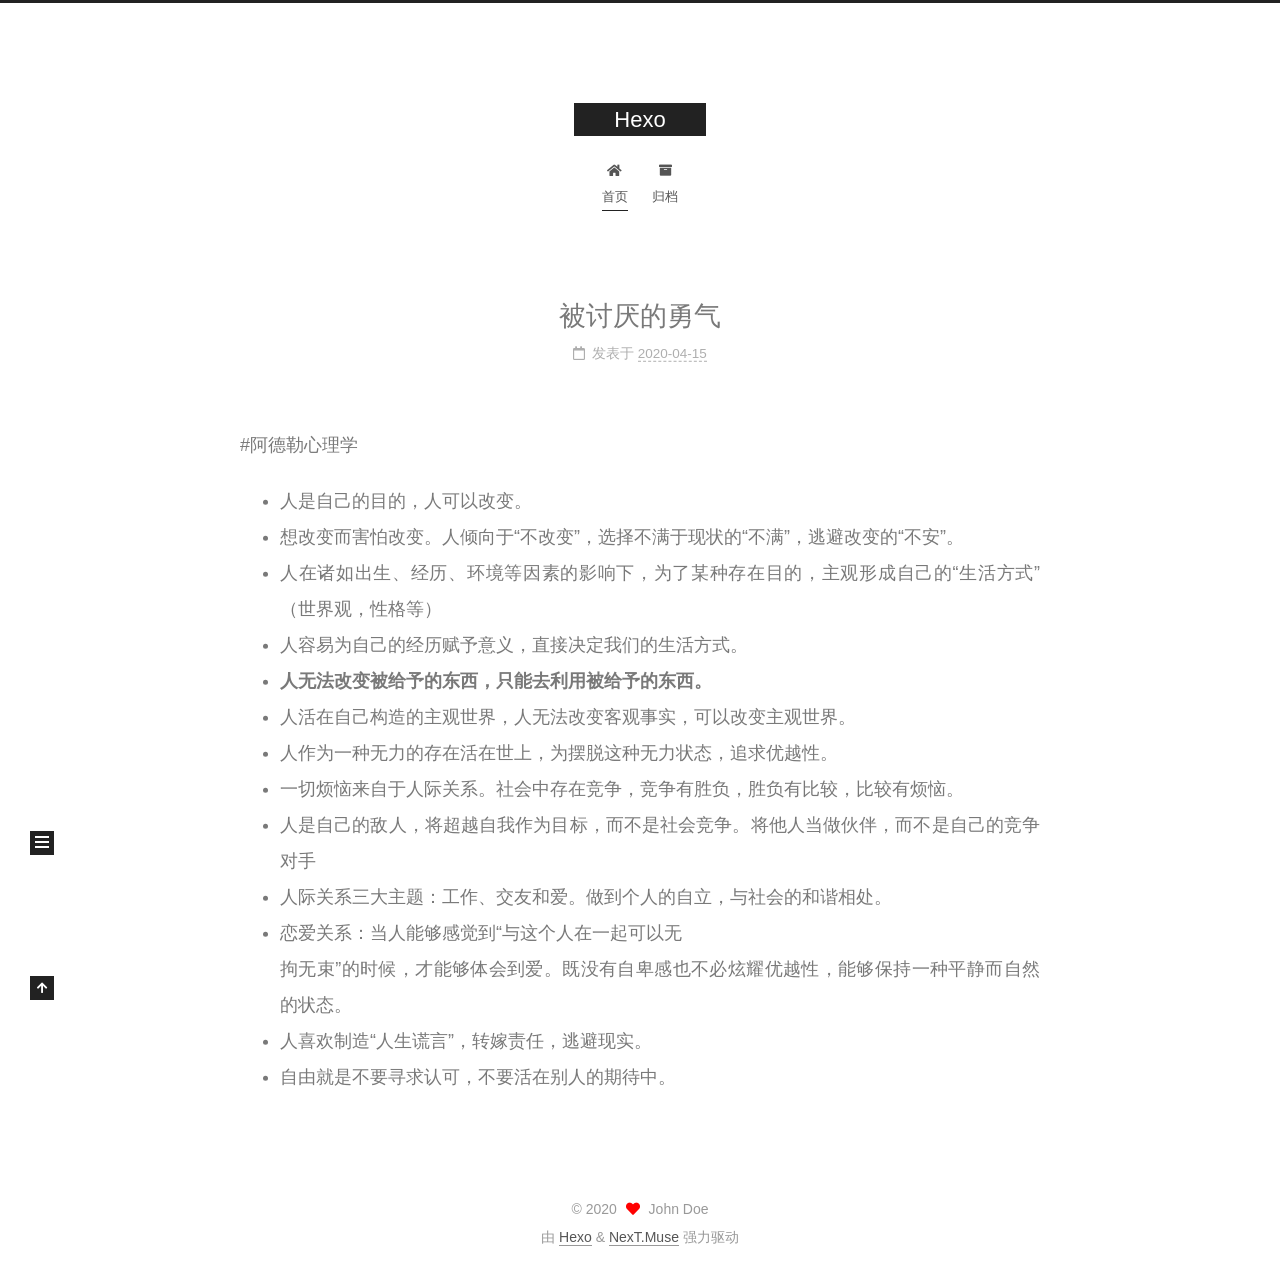
==== index.html @ 451f2199 "Site updated: 2020-04-15 17:42:26" ====
<!DOCTYPE html>
<html lang="zh-CN">
<head>
  <meta charset="UTF-8">
<meta name="viewport" content="width=device-width, initial-scale=1, maximum-scale=2">
<meta name="theme-color" content="#222">
<meta name="generator" content="Hexo 4.2.0">
  <link rel="apple-touch-icon" sizes="180x180" href="/images/apple-touch-icon-next.png">
  <link rel="icon" type="image/png" sizes="32x32" href="/images/favicon-32x32-next.png">
  <link rel="icon" type="image/png" sizes="16x16" href="/images/favicon-16x16-next.png">
  <link rel="mask-icon" href="/images/logo.svg" color="#222">

<link rel="stylesheet" href="/css/main.css">


<link rel="stylesheet" href="/lib/font-awesome/css/all.min.css">

<script id="hexo-configurations">
    var NexT = window.NexT || {};
    var CONFIG = {"hostname":"yoursite.com","root":"/","scheme":"Muse","version":"7.8.0","exturl":false,"sidebar":{"position":"left","display":"post","padding":18,"offset":12,"onmobile":false},"copycode":{"enable":false,"show_result":false,"style":null},"back2top":{"enable":true,"sidebar":false,"scrollpercent":false},"bookmark":{"enable":false,"color":"#222","save":"auto"},"fancybox":false,"mediumzoom":false,"lazyload":false,"pangu":false,"comments":{"style":"tabs","active":null,"storage":true,"lazyload":false,"nav":null},"algolia":{"hits":{"per_page":10},"labels":{"input_placeholder":"Search for Posts","hits_empty":"We didn't find any results for the search: ${query}","hits_stats":"${hits} results found in ${time} ms"}},"localsearch":{"enable":false,"trigger":"auto","top_n_per_article":1,"unescape":false,"preload":false},"motion":{"enable":true,"async":false,"transition":{"post_block":"fadeIn","post_header":"slideDownIn","post_body":"slideDownIn","coll_header":"slideLeftIn","sidebar":"slideUpIn"}}};
  </script>

  <meta property="og:type" content="website">
<meta property="og:title" content="Hexo">
<meta property="og:url" content="http://yoursite.com/index.html">
<meta property="og:site_name" content="Hexo">
<meta property="og:locale" content="zh_CN">
<meta property="article:author" content="John Doe">
<meta name="twitter:card" content="summary">

<link rel="canonical" href="http://yoursite.com/">


<script id="page-configurations">
  // https://hexo.io/docs/variables.html
  CONFIG.page = {
    sidebar: "",
    isHome : true,
    isPost : false,
    lang   : 'zh-CN'
  };
</script>

  <title>Hexo</title>
  






  <noscript>
  <style>
  .use-motion .brand,
  .use-motion .menu-item,
  .sidebar-inner,
  .use-motion .post-block,
  .use-motion .pagination,
  .use-motion .comments,
  .use-motion .post-header,
  .use-motion .post-body,
  .use-motion .collection-header { opacity: initial; }

  .use-motion .site-title,
  .use-motion .site-subtitle {
    opacity: initial;
    top: initial;
  }

  .use-motion .logo-line-before i { left: initial; }
  .use-motion .logo-line-after i { right: initial; }
  </style>
</noscript>

</head>

<body itemscope itemtype="http://schema.org/WebPage">
  <div class="container use-motion">
    <div class="headband"></div>

    <header class="header" itemscope itemtype="http://schema.org/WPHeader">
      <div class="header-inner"><div class="site-brand-container">
  <div class="site-nav-toggle">
    <div class="toggle" aria-label="切换导航栏">
      <span class="toggle-line toggle-line-first"></span>
      <span class="toggle-line toggle-line-middle"></span>
      <span class="toggle-line toggle-line-last"></span>
    </div>
  </div>

  <div class="site-meta">

    <a href="/" class="brand" rel="start">
      <span class="logo-line-before"><i></i></span>
      <h1 class="site-title">Hexo</h1>
      <span class="logo-line-after"><i></i></span>
    </a>
  </div>

  <div class="site-nav-right">
    <div class="toggle popup-trigger">
    </div>
  </div>
</div>




<nav class="site-nav">
  <ul id="menu" class="main-menu menu">
        <li class="menu-item menu-item-home">

    <a href="/" rel="section"><i class="fa fa-home fa-fw"></i>首页</a>

  </li>
        <li class="menu-item menu-item-archives">

    <a href="/archives/" rel="section"><i class="fa fa-archive fa-fw"></i>归档</a>

  </li>
  </ul>
</nav>




</div>
    </header>

    
  <div class="back-to-top">
    <i class="fa fa-arrow-up"></i>
    <span>0%</span>
  </div>


    <main class="main">
      <div class="main-inner">
        <div class="content-wrap">
          

          <div class="content index posts-expand">
            
      
  
  
  <article itemscope itemtype="http://schema.org/Article" class="post-block" lang="zh-CN">
    <link itemprop="mainEntityOfPage" href="http://yoursite.com/2020/04/15/%E8%A2%AB%E8%AE%A8%E5%8E%8C%E7%9A%84%E5%8B%87%E6%B0%94/">

    <span hidden itemprop="author" itemscope itemtype="http://schema.org/Person">
      <meta itemprop="image" content="/images/avatar.gif">
      <meta itemprop="name" content="John Doe">
      <meta itemprop="description" content="">
    </span>

    <span hidden itemprop="publisher" itemscope itemtype="http://schema.org/Organization">
      <meta itemprop="name" content="Hexo">
    </span>
      <header class="post-header">
        <h2 class="post-title" itemprop="name headline">
          
            <a href="/2020/04/15/%E8%A2%AB%E8%AE%A8%E5%8E%8C%E7%9A%84%E5%8B%87%E6%B0%94/" class="post-title-link" itemprop="url">被讨厌的勇气</a>
        </h2>

        <div class="post-meta">
            <span class="post-meta-item">
              <span class="post-meta-item-icon">
                <i class="far fa-calendar"></i>
              </span>
              <span class="post-meta-item-text">发表于</span>
              

              <time title="创建时间：2020-04-15 17:37:56 / 修改时间：09:17:29" itemprop="dateCreated datePublished" datetime="2020-04-15T17:37:56+08:00">2020-04-15</time>
            </span>

          

        </div>
      </header>

    
    
    
    <div class="post-body" itemprop="articleBody">

      
          <p>#阿德勒心理学</p>
<ul>
<li>人是自己的目的，人可以改变。</li>
<li>想改变而害怕改变。人倾向于“不改变”，选择不满于现状的“不满”，逃避改变的“不安”。</li>
<li>人在诸如出生、经历、环境等因素的影响下，为了某种存在目的，主观形成自己的“生活方式”（世界观，性格等）</li>
<li>人容易为自己的经历赋予意义，直接决定我们的生活方式。</li>
<li><strong>人无法改变被给予的东西，只能去利用被给予的东西。</strong></li>
<li>人活在自己构造的主观世界，人无法改变客观事实，可以改变主观世界。</li>
<li>人作为一种无力的存在活在世上，为摆脱这种无力状态，追求优越性。</li>
<li>一切烦恼来自于人际关系。社会中存在竞争，竞争有胜负，胜负有比较，比较有烦恼。</li>
<li>人是自己的敌人，将超越自我作为目标，而不是社会竞争。将他人当做伙伴，而不是自己的竞争对手</li>
<li>人际关系三大主题：工作、交友和爱。做到个人的自立，与社会的和谐相处。</li>
<li>恋爱关系：当人能够感觉到“与这个人在一起可以无<br>拘无束”的时候，才能够体会到爱。既没有自卑感也不必炫耀优越性，能够保持一种平静而自然的状态。</li>
<li>人喜欢制造“人生谎言”，转嫁责任，逃避现实。</li>
<li>自由就是不要寻求认可，不要活在别人的期待中。</li>
</ul>

      
    </div>

    
    
    
      <footer class="post-footer">
        <div class="post-eof"></div>
      </footer>
  </article>
  
  
  


  



          </div>
          

<script>
  window.addEventListener('tabs:register', () => {
    let { activeClass } = CONFIG.comments;
    if (CONFIG.comments.storage) {
      activeClass = localStorage.getItem('comments_active') || activeClass;
    }
    if (activeClass) {
      let activeTab = document.querySelector(`a[href="#comment-${activeClass}"]`);
      if (activeTab) {
        activeTab.click();
      }
    }
  });
  if (CONFIG.comments.storage) {
    window.addEventListener('tabs:click', event => {
      if (!event.target.matches('.tabs-comment .tab-content .tab-pane')) return;
      let commentClass = event.target.classList[1];
      localStorage.setItem('comments_active', commentClass);
    });
  }
</script>

        </div>
          
  
  <div class="toggle sidebar-toggle">
    <span class="toggle-line toggle-line-first"></span>
    <span class="toggle-line toggle-line-middle"></span>
    <span class="toggle-line toggle-line-last"></span>
  </div>

  <aside class="sidebar">
    <div class="sidebar-inner">

      <ul class="sidebar-nav motion-element">
        <li class="sidebar-nav-toc">
          文章目录
        </li>
        <li class="sidebar-nav-overview">
          站点概览
        </li>
      </ul>

      <!--noindex-->
      <div class="post-toc-wrap sidebar-panel">
      </div>
      <!--/noindex-->

      <div class="site-overview-wrap sidebar-panel">
        <div class="site-author motion-element" itemprop="author" itemscope itemtype="http://schema.org/Person">
  <p class="site-author-name" itemprop="name">John Doe</p>
  <div class="site-description" itemprop="description"></div>
</div>
<div class="site-state-wrap motion-element">
  <nav class="site-state">
      <div class="site-state-item site-state-posts">
          <a href="/archives/">
        
          <span class="site-state-item-count">1</span>
          <span class="site-state-item-name">日志</span>
        </a>
      </div>
  </nav>
</div>



      </div>

    </div>
  </aside>
  <div id="sidebar-dimmer"></div>


      </div>
    </main>

    <footer class="footer">
      <div class="footer-inner">
        

        

<div class="copyright">
  
  &copy; 
  <span itemprop="copyrightYear">2020</span>
  <span class="with-love">
    <i class="fa fa-heart"></i>
  </span>
  <span class="author" itemprop="copyrightHolder">John Doe</span>
</div>
  <div class="powered-by">由 <a href="https://hexo.io/" class="theme-link" rel="noopener" target="_blank">Hexo</a> & <a href="https://muse.theme-next.org/" class="theme-link" rel="noopener" target="_blank">NexT.Muse</a> 强力驱动
  </div>

        








      </div>
    </footer>
  </div>

  
  <script src="/lib/anime.min.js"></script>
  <script src="/lib/velocity/velocity.min.js"></script>
  <script src="/lib/velocity/velocity.ui.min.js"></script>

<script src="/js/utils.js"></script>

<script src="/js/motion.js"></script>


<script src="/js/schemes/muse.js"></script>


<script src="/js/next-boot.js"></script>




  















  

  

</body>
</html>
---- css/main.css ----
:root {
  --body-bg-color: #fff;
  --content-bg-color: #fff;
  --card-bg-color: #f5f5f5;
  --text-color: #555;
  --blockquote-color: #666;
  --link-color: #555;
  --link-hover-color: #222;
  --brand-color: #fff;
  --brand-hover-color: #fff;
  --table-row-odd-bg-color: #f9f9f9;
  --table-row-hover-bg-color: #f5f5f5;
  --menu-item-bg-color: #f5f5f5;
  --btn-default-bg: #222;
  --btn-default-color: #fff;
  --btn-default-border-color: #222;
  --btn-default-hover-bg: #fff;
  --btn-default-hover-color: #222;
  --btn-default-hover-border-color: #222;
}
html {
  line-height: 1.15; /* 1 */
  -webkit-text-size-adjust: 100%; /* 2 */
}
body {
  margin: 0;
}
main {
  display: block;
}
h1 {
  font-size: 2em;
  margin: 0.67em 0;
}
hr {
  box-sizing: content-box; /* 1 */
  height: 0; /* 1 */
  overflow: visible; /* 2 */
}
pre {
  font-family: monospace, monospace; /* 1 */
  font-size: 1em; /* 2 */
}
a {
  background: transparent;
}
abbr[title] {
  border-bottom: none; /* 1 */
  text-decoration: underline; /* 2 */
  text-decoration: underline dotted; /* 2 */
}
b,
strong {
  font-weight: bolder;
}
code,
kbd,
samp {
  font-family: monospace, monospace; /* 1 */
  font-size: 1em; /* 2 */
}
small {
  font-size: 80%;
}
sub,
sup {
  font-size: 75%;
  line-height: 0;
  position: relative;
  vertical-align: baseline;
}
sub {
  bottom: -0.25em;
}
sup {
  top: -0.5em;
}
img {
  border-style: none;
}
button,
input,
optgroup,
select,
textarea {
  font-family: inherit; /* 1 */
  font-size: 100%; /* 1 */
  line-height: 1.15; /* 1 */
  margin: 0; /* 2 */
}
button,
input {
/* 1 */
  overflow: visible;
}
button,
select {
/* 1 */
  text-transform: none;
}
button,
[type='button'],
[type='reset'],
[type='submit'] {
  -webkit-appearance: button;
}
button::-moz-focus-inner,
[type='button']::-moz-focus-inner,
[type='reset']::-moz-focus-inner,
[type='submit']::-moz-focus-inner {
  border-style: none;
  padding: 0;
}
button:-moz-focusring,
[type='button']:-moz-focusring,
[type='reset']:-moz-focusring,
[type='submit']:-moz-focusring {
  outline: 1px dotted ButtonText;
}
fieldset {
  padding: 0.35em 0.75em 0.625em;
}
legend {
  box-sizing: border-box; /* 1 */
  color: inherit; /* 2 */
  display: table; /* 1 */
  max-width: 100%; /* 1 */
  padding: 0; /* 3 */
  white-space: normal; /* 1 */
}
progress {
  vertical-align: baseline;
}
textarea {
  overflow: auto;
}
[type='checkbox'],
[type='radio'] {
  box-sizing: border-box; /* 1 */
  padding: 0; /* 2 */
}
[type='number']::-webkit-inner-spin-button,
[type='number']::-webkit-outer-spin-button {
  height: auto;
}
[type='search'] {
  outline-offset: -2px; /* 2 */
  -webkit-appearance: textfield; /* 1 */
}
[type='search']::-webkit-search-decoration {
  -webkit-appearance: none;
}
::-webkit-file-upload-button {
  font: inherit; /* 2 */
  -webkit-appearance: button; /* 1 */
}
details {
  display: block;
}
summary {
  display: list-item;
}
template {
  display: none;
}
[hidden] {
  display: none;
}
::selection {
  background: #262a30;
  color: #eee;
}
html,
body {
  height: 100%;
}
body {
  background: var(--body-bg-color);
  color: var(--text-color);
  font-family: 'Lato', "PingFang SC", "Microsoft YaHei", sans-serif;
  font-size: 1em;
  line-height: 2;
}
@media (max-width: 991px) {
  body {
    padding-left: 0 !important;
    padding-right: 0 !important;
  }
}
h1,
h2,
h3,
h4,
h5,
h6 {
  font-family: 'Lato', "PingFang SC", "Microsoft YaHei", sans-serif;
  font-weight: bold;
  line-height: 1.5;
  margin: 20px 0 15px;
}
h1 {
  font-size: 1.5em;
}
h2 {
  font-size: 1.375em;
}
h3 {
  font-size: 1.25em;
}
h4 {
  font-size: 1.125em;
}
h5 {
  font-size: 1em;
}
h6 {
  font-size: 0.875em;
}
p {
  margin: 0 0 20px 0;
}
a,
span.exturl {
  border-bottom: 1px solid #999;
  color: var(--link-color);
  outline: 0;
  text-decoration: none;
  overflow-wrap: break-word;
  word-wrap: break-word;
  cursor: pointer;
}
a:hover,
span.exturl:hover {
  border-bottom-color: var(--link-hover-color);
  color: var(--link-hover-color);
}
iframe,
img,
video {
  display: block;
  margin-left: auto;
  margin-right: auto;
  max-width: 100%;
}
hr {
  background-image: repeating-linear-gradient(-45deg, #ddd, #ddd 4px, transparent 4px, transparent 8px);
  border: 0;
  height: 3px;
  margin: 40px 0;
}
blockquote {
  border-left: 4px solid #ddd;
  color: var(--blockquote-color);
  margin: 0;
  padding: 0 15px;
}
blockquote cite::before {
  content: '-';
  padding: 0 5px;
}
dt {
  font-weight: bold;
}
dd {
  margin: 0;
  padding: 0;
}
kbd {
  background-color: #f5f5f5;
  background-image: linear-gradient(#eee, #fff, #eee);
  border: 1px solid #ccc;
  border-radius: 0.2em;
  box-shadow: 0.1em 0.1em 0.2em rgba(0,0,0,0.1);
  color: #555;
  font-family: inherit;
  padding: 0.1em 0.3em;
  white-space: nowrap;
}
.table-container {
  overflow: auto;
}
table {
  border-collapse: collapse;
  border-spacing: 0;
  font-size: 0.875em;
  margin: 0 0 20px 0;
  width: 100%;
}
tbody tr:nth-of-type(odd) {
  background: var(--table-row-odd-bg-color);
}
tbody tr:hover {
  background: var(--table-row-hover-bg-color);
}
caption,
th,
td {
  font-weight: normal;
  padding: 8px;
  text-align: left;
  vertical-align: middle;
}
th,
td {
  border: 1px solid #ddd;
  border-bottom: 3px solid #ddd;
}
th {
  font-weight: 700;
  padding-bottom: 10px;
}
td {
  border-bottom-width: 1px;
}
.btn {
  background: var(--btn-default-bg);
  border: 2px solid var(--btn-default-border-color);
  border-radius: 0;
  color: var(--btn-default-color);
  display: inline-block;
  font-size: 0.875em;
  line-height: 2;
  padding: 0 20px;
  text-decoration: none;
  transition-property: background-color;
  transition-delay: 0s;
  transition-duration: 0.2s;
  transition-timing-function: ease-in-out;
}
.btn:hover {
  background: var(--btn-default-hover-bg);
  border-color: var(--btn-default-hover-border-color);
  color: var(--btn-default-hover-color);
}
.btn + .btn {
  margin: 0 0 8px 8px;
}
.btn .fa-fw {
  text-align: left;
  width: 1.285714285714286em;
}
.toggle {
  line-height: 0;
}
.toggle .toggle-line {
  background: #fff;
  display: inline-block;
  height: 2px;
  left: 0;
  position: relative;
  top: 0;
  transition: all 0.4s;
  vertical-align: top;
  width: 100%;
}
.toggle .toggle-line:not(:first-child) {
  margin-top: 3px;
}
.toggle.toggle-arrow .toggle-line-first {
  left: 50%;
  top: 2px;
  transform: rotate(45deg);
  width: 50%;
}
.toggle.toggle-arrow .toggle-line-middle {
  left: 2px;
  width: 90%;
}
.toggle.toggle-arrow .toggle-line-last {
  left: 50%;
  top: -2px;
  transform: rotate(-45deg);
  width: 50%;
}
.toggle.toggle-close .toggle-line-first {
  transform: rotate(-45deg);
  top: 5px;
}
.toggle.toggle-close .toggle-line-middle {
  opacity: 0;
}
.toggle.toggle-close .toggle-line-last {
  transform: rotate(45deg);
  top: -5px;
}
.highlight,
pre {
  background: #f7f7f7;
  color: #4d4d4c;
  line-height: 1.6;
  margin: 0 auto 20px;
}
pre,
code {
  font-family: consolas, Menlo, monospace, "PingFang SC", "Microsoft YaHei";
}
code {
  background: #eee;
  border-radius: 3px;
  color: #555;
  padding: 2px 4px;
  overflow-wrap: break-word;
  word-wrap: break-word;
}
.highlight *::selection {
  background: #d6d6d6;
}
.highlight pre {
  border: 0;
  margin: 0;
  padding: 10px 0;
}
.highlight table {
  border: 0;
  margin: 0;
  width: auto;
}
.highlight td {
  border: 0;
  padding: 0;
}
.highlight figcaption {
  background: #eff2f3;
  color: #4d4d4c;
  display: flex;
  font-size: 0.875em;
  justify-content: space-between;
  line-height: 1.2;
  padding: 0.5em;
}
.highlight figcaption a {
  color: #4d4d4c;
}
.highlight figcaption a:hover {
  border-bottom-color: #4d4d4c;
}
.highlight .gutter {
  -moz-user-select: none;
  -ms-user-select: none;
  -webkit-user-select: none;
  user-select: none;
}
.highlight .gutter pre {
  background: #eff2f3;
  color: #869194;
  padding-left: 10px;
  padding-right: 10px;
  text-align: right;
}
.highlight .code pre {
  background: #f7f7f7;
  padding-left: 10px;
  width: 100%;
}
.gist table {
  width: auto;
}
.gist table td {
  border: 0;
}
pre {
  overflow: auto;
  padding: 10px;
}
pre code {
  background: none;
  color: #4d4d4c;
  font-size: 0.875em;
  padding: 0;
  text-shadow: none;
}
pre .deletion {
  background: #fdd;
}
pre .addition {
  background: #dfd;
}
pre .meta {
  color: #eab700;
  -moz-user-select: none;
  -ms-user-select: none;
  -webkit-user-select: none;
  user-select: none;
}
pre .comment {
  color: #8e908c;
}
pre .variable,
pre .attribute,
pre .tag,
pre .name,
pre .regexp,
pre .ruby .constant,
pre .xml .tag .title,
pre .xml .pi,
pre .xml .doctype,
pre .html .doctype,
pre .css .id,
pre .css .class,
pre .css .pseudo {
  color: #c82829;
}
pre .number,
pre .preprocessor,
pre .built_in,
pre .builtin-name,
pre .literal,
pre .params,
pre .constant,
pre .command {
  color: #f5871f;
}
pre .ruby .class .title,
pre .css .rules .attribute,
pre .string,
pre .symbol,
pre .value,
pre .inheritance,
pre .header,
pre .ruby .symbol,
pre .xml .cdata,
pre .special,
pre .formula {
  color: #718c00;
}
pre .title,
pre .css .hexcolor {
  color: #3e999f;
}
pre .function,
pre .python .decorator,
pre .python .title,
pre .ruby .function .title,
pre .ruby .title .keyword,
pre .perl .sub,
pre .javascript .title,
pre .coffeescript .title {
  color: #4271ae;
}
pre .keyword,
pre .javascript .function {
  color: #8959a8;
}
.blockquote-center {
  border-left: none;
  margin: 40px 0;
  padding: 0;
  position: relative;
  text-align: center;
}
.blockquote-center .fa {
  display: block;
  opacity: 0.6;
  position: absolute;
  width: 100%;
}
.blockquote-center .fa-quote-left {
  border-top: 1px solid #ccc;
  text-align: left;
  top: -20px;
}
.blockquote-center .fa-quote-right {
  border-bottom: 1px solid #ccc;
  text-align: right;
  bottom: -20px;
}
.blockquote-center p,
.blockquote-center div {
  text-align: center;
}
.post-body .group-picture img {
  margin: 0 auto;
  padding: 0 3px;
}
.group-picture-row {
  margin-bottom: 6px;
  overflow: hidden;
}
.group-picture-column {
  float: left;
  margin-bottom: 10px;
}
.post-body .label {
  color: #555;
  display: inline;
  padding: 0 2px;
}
.post-body .label.default {
  background: #f0f0f0;
}
.post-body .label.primary {
  background: #efe6f7;
}
.post-body .label.info {
  background: #e5f2f8;
}
.post-body .label.success {
  background: #e7f4e9;
}
.post-body .label.warning {
  background: #fcf6e1;
}
.post-body .label.danger {
  background: #fae8eb;
}
.post-body .tabs {
  margin-bottom: 20px;
}
.post-body .tabs,
.tabs-comment {
  display: block;
  padding-top: 10px;
  position: relative;
}
.post-body .tabs ul.nav-tabs,
.tabs-comment ul.nav-tabs {
  display: flex;
  flex-wrap: wrap;
  margin: 0;
  margin-bottom: -1px;
  padding: 0;
}
@media (max-width: 413px) {
  .post-body .tabs ul.nav-tabs,
  .tabs-comment ul.nav-tabs {
    display: block;
    margin-bottom: 5px;
  }
}
.post-body .tabs ul.nav-tabs li.tab,
.tabs-comment ul.nav-tabs li.tab {
  border-bottom: 1px solid #ddd;
  border-left: 1px solid transparent;
  border-right: 1px solid transparent;
  border-top: 3px solid transparent;
  flex-grow: 1;
  list-style-type: none;
  border-radius: 0 0 0 0;
}
@media (max-width: 413px) {
  .post-body .tabs ul.nav-tabs li.tab,
  .tabs-comment ul.nav-tabs li.tab {
    border-bottom: 1px solid transparent;
    border-left: 3px solid transparent;
    border-right: 1px solid transparent;
    border-top: 1px solid transparent;
  }
}
@media (max-width: 413px) {
  .post-body .tabs ul.nav-tabs li.tab,
  .tabs-comment ul.nav-tabs li.tab {
    border-radius: 0;
  }
}
.post-body .tabs ul.nav-tabs li.tab a,
.tabs-comment ul.nav-tabs li.tab a {
  border-bottom: initial;
  display: block;
  line-height: 1.8;
  outline: 0;
  padding: 0.25em 0.75em;
  text-align: center;
  transition-delay: 0s;
  transition-duration: 0.2s;
  transition-timing-function: ease-out;
}
.post-body .tabs ul.nav-tabs li.tab a i,
.tabs-comment ul.nav-tabs li.tab a i {
  width: 1.285714285714286em;
}
.post-body .tabs ul.nav-tabs li.tab.active,
.tabs-comment ul.nav-tabs li.tab.active {
  border-bottom: 1px solid transparent;
  border-left: 1px solid #ddd;
  border-right: 1px solid #ddd;
  border-top: 3px solid #fc6423;
}
@media (max-width: 413px) {
  .post-body .tabs ul.nav-tabs li.tab.active,
  .tabs-comment ul.nav-tabs li.tab.active {
    border-bottom: 1px solid #ddd;
    border-left: 3px solid #fc6423;
    border-right: 1px solid #ddd;
    border-top: 1px solid #ddd;
  }
}
.post-body .tabs ul.nav-tabs li.tab.active a,
.tabs-comment ul.nav-tabs li.tab.active a {
  color: var(--link-color);
  cursor: default;
}
.post-body .tabs .tab-content .tab-pane,
.tabs-comment .tab-content .tab-pane {
  border: 1px solid #ddd;
  border-top: 0;
  padding: 20px 20px 0 20px;
  border-radius: 0;
}
.post-body .tabs .tab-content .tab-pane:not(.active),
.tabs-comment .tab-content .tab-pane:not(.active) {
  display: none;
}
.post-body .tabs .tab-content .tab-pane.active,
.tabs-comment .tab-content .tab-pane.active {
  display: block;
}
.post-body .tabs .tab-content .tab-pane.active:nth-of-type(1),
.tabs-comment .tab-content .tab-pane.active:nth-of-type(1) {
  border-radius: 0 0 0 0;
}
@media (max-width: 413px) {
  .post-body .tabs .tab-content .tab-pane.active:nth-of-type(1),
  .tabs-comment .tab-content .tab-pane.active:nth-of-type(1) {
    border-radius: 0;
  }
}
.post-body .note {
  border-radius: 3px;
  margin-bottom: 20px;
  padding: 1em;
  position: relative;
  border: 1px solid #eee;
  border-left-width: 5px;
}
.post-body .note h2,
.post-body .note h3,
.post-body .note h4,
.post-body .note h5,
.post-body .note h6 {
  margin-top: 0;
  border-bottom: initial;
  margin-bottom: 0;
  padding-top: 0;
}
.post-body .note p:first-child,
.post-body .note ul:first-child,
.post-body .note ol:first-child,
.post-body .note table:first-child,
.post-body .note pre:first-child,
.post-body .note blockquote:first-child,
.post-body .note img:first-child {
  margin-top: 0;
}
.post-body .note p:last-child,
.post-body .note ul:last-child,
.post-body .note ol:last-child,
.post-body .note table:last-child,
.post-body .note pre:last-child,
.post-body .note blockquote:last-child,
.post-body .note img:last-child {
  margin-bottom: 0;
}
.post-body .note.default {
  border-left-color: #777;
}
.post-body .note.default h2,
.post-body .note.default h3,
.post-body .note.default h4,
.post-body .note.default h5,
.post-body .note.default h6 {
  color: #777;
}
.post-body .note.primary {
  border-left-color: #6f42c1;
}
.post-body .note.primary h2,
.post-body .note.primary h3,
.post-body .note.primary h4,
.post-body .note.primary h5,
.post-body .note.primary h6 {
  color: #6f42c1;
}
.post-body .note.info {
  border-left-color: #428bca;
}
.post-body .note.info h2,
.post-body .note.info h3,
.post-body .note.info h4,
.post-body .note.info h5,
.post-body .note.info h6 {
  color: #428bca;
}
.post-body .note.success {
  border-left-color: #5cb85c;
}
.post-body .note.success h2,
.post-body .note.success h3,
.post-body .note.success h4,
.post-body .note.success h5,
.post-body .note.success h6 {
  color: #5cb85c;
}
.post-body .note.warning {
  border-left-color: #f0ad4e;
}
.post-body .note.warning h2,
.post-body .note.warning h3,
.post-body .note.warning h4,
.post-body .note.warning h5,
.post-body .note.warning h6 {
  color: #f0ad4e;
}
.post-body .note.danger {
  border-left-color: #d9534f;
}
.post-body .note.danger h2,
.post-body .note.danger h3,
.post-body .note.danger h4,
.post-body .note.danger h5,
.post-body .note.danger h6 {
  color: #d9534f;
}
.pagination .prev,
.pagination .next,
.pagination .page-number,
.pagination .space {
  display: inline-block;
  margin: 0 10px;
  padding: 0 11px;
  position: relative;
  top: -1px;
}
@media (max-width: 767px) {
  .pagination .prev,
  .pagination .next,
  .pagination .page-number,
  .pagination .space {
    margin: 0 5px;
  }
}
.pagination {
  border-top: 1px solid #eee;
  margin: 120px 0 0;
  text-align: center;
}
.pagination .prev,
.pagination .next,
.pagination .page-number {
  border-bottom: 0;
  border-top: 1px solid #eee;
  transition-property: border-color;
  transition-delay: 0s;
  transition-duration: 0.2s;
  transition-timing-function: ease-in-out;
}
.pagination .prev:hover,
.pagination .next:hover,
.pagination .page-number:hover {
  border-top-color: #222;
}
.pagination .space {
  margin: 0;
  padding: 0;
}
.pagination .prev {
  margin-left: 0;
}
.pagination .next {
  margin-right: 0;
}
.pagination .page-number.current {
  background: #ccc;
  border-top-color: #ccc;
  color: #fff;
}
@media (max-width: 767px) {
  .pagination {
    border-top: none;
  }
  .pagination .prev,
  .pagination .next,
  .pagination .page-number {
    border-bottom: 1px solid #eee;
    border-top: 0;
    margin-bottom: 10px;
    padding: 0 10px;
  }
  .pagination .prev:hover,
  .pagination .next:hover,
  .pagination .page-number:hover {
    border-bottom-color: #222;
  }
}
.comments {
  margin-top: 60px;
  overflow: hidden;
}
.comment-button-group {
  display: flex;
  flex-wrap: wrap-reverse;
  justify-content: center;
  margin: 1em 0;
}
.comment-button-group .comment-button {
  margin: 0.1em 0.2em;
}
.comment-button-group .comment-button.active {
  background: var(--btn-default-hover-bg);
  border-color: var(--btn-default-hover-border-color);
  color: var(--btn-default-hover-color);
}
.comment-position {
  display: none;
}
.comment-position.active {
  display: block;
}
.tabs-comment {
  background: var(--content-bg-color);
  margin-top: 4em;
  padding-top: 0;
}
.tabs-comment .comments {
  border: 0;
  box-shadow: none;
  margin-top: 0;
  padding-top: 0;
}
.container {
  min-height: 100%;
  position: relative;
}
.main-inner {
  margin: 0 auto;
  width: 700px;
}
@media (min-width: 1200px) {
  .main-inner {
    width: 800px;
  }
}
@media (min-width: 1600px) {
  .main-inner {
    width: 900px;
  }
}
@media (max-width: 767px) {
  .content-wrap {
    padding: 0 20px;
  }
}
.header {
  background: transparent;
}
.header-inner {
  margin: 0 auto;
  width: 700px;
}
@media (min-width: 1200px) {
  .header-inner {
    width: 800px;
  }
}
@media (min-width: 1600px) {
  .header-inner {
    width: 900px;
  }
}
.site-brand-container {
  display: flex;
  flex-shrink: 0;
  padding: 0 10px;
}
.headband {
  background: #222;
  height: 3px;
}
.site-meta {
  flex-grow: 1;
  text-align: center;
}
@media (max-width: 767px) {
  .site-meta {
    text-align: center;
  }
}
.brand {
  border-bottom: none;
  color: var(--brand-color);
  display: inline-block;
  line-height: 1.375em;
  padding: 0 40px;
  position: relative;
}
.brand:hover {
  color: var(--brand-hover-color);
}
.site-title {
  font-family: 'Lato', "PingFang SC", "Microsoft YaHei", sans-serif;
  font-size: 1.375em;
  font-weight: normal;
  margin: 0;
}
.site-subtitle {
  color: #999;
  font-size: 0.8125em;
  margin: 10px 0;
}
.use-motion .brand {
  opacity: 0;
}
.use-motion .site-title,
.use-motion .site-subtitle,
.use-motion .custom-logo-image {
  opacity: 0;
  position: relative;
  top: -10px;
}
.site-nav-toggle,
.site-nav-right {
  display: none;
}
@media (max-width: 767px) {
  .site-nav-toggle,
  .site-nav-right {
    display: flex;
    flex-direction: column;
    justify-content: center;
  }
}
.site-nav-toggle .toggle,
.site-nav-right .toggle {
  color: var(--text-color);
  padding: 10px;
  width: 22px;
}
.site-nav-toggle .toggle .toggle-line,
.site-nav-right .toggle .toggle-line {
  background: var(--text-color);
  border-radius: 1px;
}
.site-nav {
  display: block;
}
@media (max-width: 767px) {
  .site-nav {
    clear: both;
    display: none;
  }
}
.site-nav.site-nav-on {
  display: block;
}
.menu {
  margin-top: 20px;
  padding-left: 0;
  text-align: center;
}
.menu-item {
  display: inline-block;
  list-style: none;
  margin: 0 10px;
}
@media (max-width: 767px) {
  .menu-item {
    display: block;
    margin-top: 10px;
  }
  .menu-item.menu-item-search {
    display: none;
  }
}
.menu-item a,
.menu-item span.exturl {
  border-bottom: 0;
  display: block;
  font-size: 0.8125em;
  transition-property: border-color;
  transition-delay: 0s;
  transition-duration: 0.2s;
  transition-timing-function: ease-in-out;
}
@media (hover: none) {
  .menu-item a:hover,
  .menu-item span.exturl:hover {
    border-bottom-color: transparent !important;
  }
}
.menu-item .fa,
.menu-item .fab,
.menu-item .far,
.menu-item .fas {
  margin-right: 8px;
}
.menu-item .badge {
  display: inline-block;
  font-weight: bold;
  line-height: 1;
  margin-left: 0.35em;
  margin-top: 0.35em;
  text-align: center;
  white-space: nowrap;
}
@media (max-width: 767px) {
  .menu-item .badge {
    float: right;
    margin-left: 0;
  }
}
.menu-item-active a,
.menu .menu-item a:hover,
.menu .menu-item span.exturl:hover {
  background: var(--menu-item-bg-color);
}
.use-motion .menu-item {
  opacity: 0;
}
.sidebar {
  background: #222;
  bottom: 0;
  box-shadow: inset 0 2px 6px #000;
  position: fixed;
  top: 0;
}
@media (max-width: 991px) {
  .sidebar {
    display: none;
  }
}
.sidebar-inner {
  color: #999;
  padding: 18px 10px;
  text-align: center;
}
.cc-license {
  margin-top: 10px;
  text-align: center;
}
.cc-license .cc-opacity {
  border-bottom: none;
  opacity: 0.7;
}
.cc-license .cc-opacity:hover {
  opacity: 0.9;
}
.cc-license img {
  display: inline-block;
}
.site-author-image {
  border: 2px solid #333;
  display: block;
  margin: 0 auto;
  max-width: 96px;
  padding: 2px;
}
.site-author-name {
  color: #f5f5f5;
  font-weight: normal;
  margin: 5px 0 0;
  text-align: center;
}
.site-description {
  color: #999;
  font-size: 1em;
  margin-top: 5px;
  text-align: center;
}
.links-of-author {
  margin-top: 15px;
}
.links-of-author a,
.links-of-author span.exturl {
  border-bottom-color: #555;
  display: inline-block;
  font-size: 0.8125em;
  margin-bottom: 10px;
  margin-right: 10px;
  vertical-align: middle;
}
.links-of-author a::before,
.links-of-author span.exturl::before {
  background: #ebc741;
  border-radius: 50%;
  content: ' ';
  display: inline-block;
  height: 4px;
  margin-right: 3px;
  vertical-align: middle;
  width: 4px;
}
.sidebar-button {
  margin-top: 15px;
}
.sidebar-button a {
  border: 1px solid #fc6423;
  border-radius: 4px;
  color: #fc6423;
  display: inline-block;
  padding: 0 15px;
}
.sidebar-button a .fa,
.sidebar-button a .fab,
.sidebar-button a .far,
.sidebar-button a .fas {
  margin-right: 5px;
}
.sidebar-button a:hover {
  background: #fc6423;
  border: 1px solid #fc6423;
  color: #fff;
}
.sidebar-button a:hover .fa,
.sidebar-button a:hover .fab,
.sidebar-button a:hover .far,
.sidebar-button a:hover .fas {
  color: #fff;
}
.links-of-blogroll {
  font-size: 0.8125em;
  margin-top: 10px;
}
.links-of-blogroll-title {
  font-size: 0.875em;
  font-weight: 600;
  margin-top: 0;
}
.links-of-blogroll-list {
  list-style: none;
  margin: 0;
  padding: 0;
}
#sidebar-dimmer {
  display: none;
}
@media (max-width: 767px) {
  #sidebar-dimmer {
    background: #000;
    display: block;
    height: 100%;
    left: 100%;
    opacity: 0;
    position: fixed;
    top: 0;
    width: 100%;
    z-index: 1100;
  }
  .sidebar-active + #sidebar-dimmer {
    opacity: 0.7;
    transform: translateX(-100%);
    transition: opacity 0.5s;
  }
}
.sidebar-nav {
  margin: 0;
  padding-bottom: 20px;
  padding-left: 0;
}
.sidebar-nav li {
  border-bottom: 1px solid transparent;
  color: #666;
  cursor: pointer;
  display: inline-block;
  font-size: 0.875em;
}
.sidebar-nav li.sidebar-nav-overview {
  margin-left: 10px;
}
.sidebar-nav li:hover {
  color: #f5f5f5;
}
.sidebar-nav .sidebar-nav-active {
  border-bottom-color: #87daff;
  color: #87daff;
}
.sidebar-nav .sidebar-nav-active:hover {
  color: #87daff;
}
.sidebar-panel {
  display: none;
  overflow-x: hidden;
  overflow-y: auto;
}
.sidebar-panel-active {
  display: block;
}
.sidebar-toggle {
  background: #222;
  bottom: 45px;
  cursor: pointer;
  height: 14px;
  left: 30px;
  padding: 5px;
  position: fixed;
  width: 14px;
  z-index: 1300;
}
@media (max-width: 991px) {
  .sidebar-toggle {
    left: 20px;
    opacity: 0.8;
    display: none;
  }
}
.sidebar-toggle:hover .toggle-line {
  background: #87daff;
}
.post-toc {
  font-size: 0.875em;
}
.post-toc ol {
  list-style: none;
  margin: 0;
  padding: 0 2px 5px 10px;
  text-align: left;
}
.post-toc ol > ol {
  padding-left: 0;
}
.post-toc ol a {
  transition-property: all;
  transition-delay: 0s;
  transition-duration: 0.2s;
  transition-timing-function: ease-in-out;
}
.post-toc .nav-item {
  line-height: 1.8;
  overflow: hidden;
  text-overflow: ellipsis;
  white-space: nowrap;
}
.post-toc .nav .nav-child {
  display: none;
}
.post-toc .nav .active > .nav-child {
  display: block;
}
.post-toc .nav .active-current > .nav-child {
  display: block;
}
.post-toc .nav .active-current > .nav-child > .nav-item {
  display: block;
}
.post-toc .nav .active > a {
  border-bottom-color: #87daff;
  color: #87daff;
}
.post-toc .nav .active-current > a {
  color: #87daff;
}
.post-toc .nav .active-current > a:hover {
  color: #87daff;
}
.site-state {
  display: flex;
  justify-content: center;
  line-height: 1.4;
  margin-top: 10px;
  overflow: hidden;
  text-align: center;
  white-space: nowrap;
}
.site-state-item {
  padding: 0 15px;
}
.site-state-item:not(:first-child) {
  border-left: 1px solid #333;
}
.site-state-item a {
  border-bottom: none;
}
.site-state-item-count {
  display: block;
  font-size: 1.25em;
  font-weight: 600;
  text-align: center;
}
.site-state-item-name {
  color: inherit;
  font-size: 0.875em;
}
.footer {
  color: #999;
  font-size: 0.875em;
  padding: 20px 0;
}
.footer.footer-fixed {
  bottom: 0;
  left: 0;
  position: absolute;
  right: 0;
}
.footer-inner {
  box-sizing: border-box;
  margin: 0 auto;
  text-align: center;
  width: 700px;
}
@media (min-width: 1200px) {
  .footer-inner {
    width: 800px;
  }
}
@media (min-width: 1600px) {
  .footer-inner {
    width: 900px;
  }
}
.languages {
  display: inline-block;
  font-size: 1.125em;
  position: relative;
}
.languages .lang-select-label span {
  margin: 0 0.5em;
}
.languages .lang-select {
  height: 100%;
  left: 0;
  opacity: 0;
  position: absolute;
  top: 0;
  width: 100%;
}
.with-love {
  color: #ff0000;
  display: inline-block;
  margin: 0 5px;
}
.powered-by,
.theme-info {
  display: inline-block;
}
@-moz-keyframes iconAnimate {
  0%, 100% {
    transform: scale(1);
  }
  10%, 30% {
    transform: scale(0.9);
  }
  20%, 40%, 60%, 80% {
    transform: scale(1.1);
  }
  50%, 70% {
    transform: scale(1.1);
  }
}
@-webkit-keyframes iconAnimate {
  0%, 100% {
    transform: scale(1);
  }
  10%, 30% {
    transform: scale(0.9);
  }
  20%, 40%, 60%, 80% {
    transform: scale(1.1);
  }
  50%, 70% {
    transform: scale(1.1);
  }
}
@-o-keyframes iconAnimate {
  0%, 100% {
    transform: scale(1);
  }
  10%, 30% {
    transform: scale(0.9);
  }
  20%, 40%, 60%, 80% {
    transform: scale(1.1);
  }
  50%, 70% {
    transform: scale(1.1);
  }
}
@keyframes iconAnimate {
  0%, 100% {
    transform: scale(1);
  }
  10%, 30% {
    transform: scale(0.9);
  }
  20%, 40%, 60%, 80% {
    transform: scale(1.1);
  }
  50%, 70% {
    transform: scale(1.1);
  }
}
.back-to-top {
  font-size: 12px;
  text-align: center;
  transition-delay: 0s;
  transition-duration: 0.2s;
  transition-timing-function: ease-in-out;
}
.back-to-top {
  background: #222;
  bottom: -100px;
  box-sizing: border-box;
  color: #fff;
  cursor: pointer;
  left: 30px;
  opacity: 1;
  padding: 0 6px;
  position: fixed;
  transition-property: bottom;
  z-index: 1300;
  width: 24px;
}
.back-to-top span {
  display: none;
}
.back-to-top:hover {
  color: #87daff;
}
.back-to-top.back-to-top-on {
  bottom: 19px;
}
@media (max-width: 991px) {
  .back-to-top {
    left: 20px;
    opacity: 0.8;
  }
}
.post-body {
  font-family: 'Lato', "PingFang SC", "Microsoft YaHei", sans-serif;
  overflow-wrap: break-word;
  word-wrap: break-word;
}
@media (min-width: 1200px) {
  .post-body {
    font-size: 1.125em;
  }
}
.post-body .exturl .fa {
  font-size: 0.875em;
  margin-left: 4px;
}
.post-body .image-caption,
.post-body .figure .caption {
  color: #999;
  font-size: 0.875em;
  font-weight: bold;
  line-height: 1;
  margin: -20px auto 15px;
  text-align: center;
}
.post-sticky-flag {
  display: inline-block;
  transform: rotate(30deg);
}
.post-button {
  margin-top: 40px;
  text-align: center;
}
.use-motion .post-block,
.use-motion .pagination,
.use-motion .comments {
  opacity: 0;
}
.use-motion .post-header {
  opacity: 0;
}
.use-motion .post-body {
  opacity: 0;
}
.use-motion .collection-header {
  opacity: 0;
}
.posts-collapse {
  margin-left: 35px;
  position: relative;
}
@media (max-width: 767px) {
  .posts-collapse {
    margin-left: 0px;
    margin-right: 0px;
  }
}
.posts-collapse .collection-title {
  font-size: 1.125em;
  position: relative;
}
.posts-collapse .collection-title::before {
  background: #999;
  border: 1px solid #fff;
  border-radius: 50%;
  content: ' ';
  height: 10px;
  left: 0;
  margin-left: -6px;
  margin-top: -4px;
  position: absolute;
  top: 50%;
  width: 10px;
}
.posts-collapse .collection-year {
  font-size: 1.5em;
  font-weight: bold;
  margin: 60px 0;
  position: relative;
}
.posts-collapse .collection-year::before {
  background: #bbb;
  border-radius: 50%;
  content: ' ';
  height: 8px;
  left: 0;
  margin-left: -4px;
  margin-top: -4px;
  position: absolute;
  top: 50%;
  width: 8px;
}
.posts-collapse .collection-header {
  display: block;
  margin: 0 0 0 20px;
}
.posts-collapse .collection-header small {
  color: #bbb;
  margin-left: 5px;
}
.posts-collapse .post-header {
  border-bottom: 1px dashed #ccc;
  margin: 30px 0;
  padding-left: 15px;
  position: relative;
  transition-property: border;
  transition-delay: 0s;
  transition-duration: 0.2s;
  transition-timing-function: ease-in-out;
}
.posts-collapse .post-header::before {
  background: #bbb;
  border: 1px solid #fff;
  border-radius: 50%;
  content: ' ';
  height: 6px;
  left: 0;
  margin-left: -4px;
  position: absolute;
  top: 0.75em;
  transition-property: background;
  width: 6px;
  transition-delay: 0s;
  transition-duration: 0.2s;
  transition-timing-function: ease-in-out;
}
.posts-collapse .post-header:hover {
  border-bottom-color: #666;
}
.posts-collapse .post-header:hover::before {
  background: #222;
}
.posts-collapse .post-meta {
  display: inline;
  font-size: 0.75em;
  margin-right: 10px;
}
.posts-collapse .post-title {
  display: inline;
}
.posts-collapse .post-title a,
.posts-collapse .post-title span.exturl {
  border-bottom: none;
  color: var(--link-color);
}
.posts-collapse .post-title .fa-external-link-alt {
  font-size: 0.875em;
  margin-left: 5px;
}
.posts-collapse::before {
  background: #f5f5f5;
  content: ' ';
  height: 100%;
  left: 0;
  margin-left: -2px;
  position: absolute;
  top: 1.25em;
  width: 4px;
}
.post-eof {
  background: #ccc;
  height: 1px;
  margin: 80px auto 60px;
  text-align: center;
  width: 8%;
}
.post-block:last-of-type .post-eof {
  display: none;
}
.content {
  padding-top: 40px;
}
@media (min-width: 992px) {
  .post-body {
    text-align: justify;
  }
}
@media (max-width: 991px) {
  .post-body {
    text-align: justify;
  }
}
.post-body h1,
.post-body h2,
.post-body h3,
.post-body h4,
.post-body h5,
.post-body h6 {
  padding-top: 10px;
}
.post-body h1 .header-anchor,
.post-body h2 .header-anchor,
.post-body h3 .header-anchor,
.post-body h4 .header-anchor,
.post-body h5 .header-anchor,
.post-body h6 .header-anchor {
  border-bottom-style: none;
  color: #ccc;
  float: right;
  margin-left: 10px;
  visibility: hidden;
}
.post-body h1 .header-anchor:hover,
.post-body h2 .header-anchor:hover,
.post-body h3 .header-anchor:hover,
.post-body h4 .header-anchor:hover,
.post-body h5 .header-anchor:hover,
.post-body h6 .header-anchor:hover {
  color: inherit;
}
.post-body h1:hover .header-anchor,
.post-body h2:hover .header-anchor,
.post-body h3:hover .header-anchor,
.post-body h4:hover .header-anchor,
.post-body h5:hover .header-anchor,
.post-body h6:hover .header-anchor {
  visibility: visible;
}
.post-body iframe,
.post-body img,
.post-body video {
  margin-bottom: 20px;
}
.post-body .video-container {
  height: 0;
  margin-bottom: 20px;
  overflow: hidden;
  padding-top: 75%;
  position: relative;
  width: 100%;
}
.post-body .video-container iframe,
.post-body .video-container object,
.post-body .video-container embed {
  height: 100%;
  left: 0;
  margin: 0;
  position: absolute;
  top: 0;
  width: 100%;
}
.post-gallery {
  align-items: center;
  display: grid;
  grid-gap: 10px;
  grid-template-columns: 1fr 1fr 1fr;
  margin-bottom: 20px;
}
@media (max-width: 767px) {
  .post-gallery {
    grid-template-columns: 1fr 1fr;
  }
}
.post-gallery a {
  border: 0;
}
.post-gallery img {
  margin: 0;
}
.posts-expand .post-header {
  font-size: 1.125em;
}
.posts-expand .post-title {
  font-size: 1.5em;
  font-weight: normal;
  margin: initial;
  text-align: center;
  overflow-wrap: break-word;
  word-wrap: break-word;
}
.posts-expand .post-title-link {
  border-bottom: none;
  color: var(--link-color);
  display: inline-block;
  position: relative;
  vertical-align: top;
}
.posts-expand .post-title-link::before {
  background: var(--link-color);
  bottom: 0;
  content: '';
  height: 2px;
  left: 0;
  position: absolute;
  transform: scaleX(0);
  visibility: hidden;
  width: 100%;
  transition-delay: 0s;
  transition-duration: 0.2s;
  transition-timing-function: ease-in-out;
}
.posts-expand .post-title-link:hover::before {
  transform: scaleX(1);
  visibility: visible;
}
.posts-expand .post-title-link .fa-external-link-alt {
  font-size: 0.875em;
  margin-left: 5px;
}
.posts-expand .post-meta {
  color: #999;
  font-family: 'Lato', "PingFang SC", "Microsoft YaHei", sans-serif;
  font-size: 0.75em;
  margin: 3px 0 60px 0;
  text-align: center;
}
.posts-expand .post-meta .post-description {
  font-size: 0.875em;
  margin-top: 2px;
}
.posts-expand .post-meta time {
  border-bottom: 1px dashed #999;
  cursor: pointer;
}
.post-meta .post-meta-item + .post-meta-item::before {
  content: '|';
  margin: 0 0.5em;
}
.post-meta-divider {
  margin: 0 0.5em;
}
.post-meta-item-icon {
  margin-right: 3px;
}
@media (max-width: 991px) {
  .post-meta-item-icon {
    display: inline-block;
  }
}
@media (max-width: 991px) {
  .post-meta-item-text {
    display: none;
  }
}
.post-nav {
  border-top: 1px solid #eee;
  display: flex;
  justify-content: space-between;
  margin-top: 15px;
  padding: 10px 5px 0;
}
.post-nav-item {
  flex: 1;
}
.post-nav-item a {
  border-bottom: none;
  display: block;
  font-size: 0.875em;
  line-height: 1.6;
  position: relative;
}
.post-nav-item a:active {
  top: 2px;
}
.post-nav-item .fa {
  font-size: 0.75em;
}
.post-nav-item:first-child {
  margin-right: 15px;
}
.post-nav-item:first-child .fa {
  margin-right: 5px;
}
.post-nav-item:last-child {
  margin-left: 15px;
  text-align: right;
}
.post-nav-item:last-child .fa {
  margin-left: 5px;
}
.rtl.post-body p,
.rtl.post-body a,
.rtl.post-body h1,
.rtl.post-body h2,
.rtl.post-body h3,
.rtl.post-body h4,
.rtl.post-body h5,
.rtl.post-body h6,
.rtl.post-body li,
.rtl.post-body ul,
.rtl.post-body ol {
  direction: rtl;
  font-family: UKIJ Ekran;
}
.rtl.post-title {
  font-family: UKIJ Ekran;
}
.post-tags {
  margin-top: 40px;
  text-align: center;
}
.post-tags a {
  display: inline-block;
  font-size: 0.8125em;
}
.post-tags a:not(:last-child) {
  margin-right: 10px;
}
.post-widgets {
  border-top: 1px solid #eee;
  margin-top: 15px;
  text-align: center;
}
.wp_rating {
  height: 20px;
  line-height: 20px;
  margin-top: 10px;
  padding-top: 6px;
  text-align: center;
}
.social-like {
  display: flex;
  font-size: 0.875em;
  justify-content: center;
  text-align: center;
}
.reward-container {
  margin: 20px auto;
  padding: 10px 0;
  text-align: center;
  width: 90%;
}
.reward-container button {
  background: #ff2a2a;
  border: 0;
  border-radius: 5px;
  color: #fff;
  cursor: pointer;
  line-height: 2;
  outline: 0;
  padding: 0 15px;
  vertical-align: text-top;
}
.reward-container button:hover {
  background: #f55;
}
#qr {
  padding-top: 20px;
}
#qr a {
  border: 0;
}
#qr img {
  display: inline-block;
  margin: 0.8em 2em 0 2em;
  max-width: 100%;
  width: 180px;
}
#qr p {
  text-align: center;
}
.category-all-page .category-all-title {
  text-align: center;
}
.category-all-page .category-all {
  margin-top: 20px;
}
.category-all-page .category-list {
  list-style: none;
  margin: 0;
  padding: 0;
}
.category-all-page .category-list-item {
  margin: 5px 10px;
}
.category-all-page .category-list-count {
  color: #bbb;
}
.category-all-page .category-list-count::before {
  content: ' (';
  display: inline;
}
.category-all-page .category-list-count::after {
  content: ') ';
  display: inline;
}
.category-all-page .category-list-child {
  padding-left: 10px;
}
.event-list {
  padding: 0;
}
.event-list hr {
  background: #222;
  margin: 20px 0 45px 0;
}
.event-list hr::after {
  background: #222;
  color: #fff;
  content: 'NOW';
  display: inline-block;
  font-weight: bold;
  padding: 0 5px;
  text-align: right;
}
.event-list .event {
  background: #222;
  margin: 20px 0;
  min-height: 40px;
  padding: 15px 0 15px 10px;
}
.event-list .event .event-summary {
  color: #fff;
  margin: 0;
  padding-bottom: 3px;
}
.event-list .event .event-summary::before {
  animation: dot-flash 1s alternate infinite ease-in-out;
  color: #fff;
  content: '\f111';
  display: inline-block;
  font-size: 10px;
  margin-right: 25px;
  vertical-align: middle;
  font-family: 'Font Awesome 5 Free';
  font-weight: 900;
}
.event-list .event .event-relative-time {
  color: #bbb;
  display: inline-block;
  font-size: 12px;
  font-weight: normal;
  padding-left: 12px;
}
.event-list .event .event-details {
  color: #fff;
  display: block;
  line-height: 18px;
  margin-left: 56px;
  padding-bottom: 6px;
  padding-top: 3px;
  text-indent: -24px;
}
.event-list .event .event-details::before {
  color: #fff;
  display: inline-block;
  margin-right: 9px;
  text-align: center;
  text-indent: 0;
  width: 14px;
  font-family: 'Font Awesome 5 Free';
  font-weight: 900;
}
.event-list .event .event-details.event-location::before {
  content: '\f041';
}
.event-list .event .event-details.event-duration::before {
  content: '\f017';
}
.event-list .event-past {
  background: #f5f5f5;
}
.event-list .event-past .event-summary,
.event-list .event-past .event-details {
  color: #bbb;
  opacity: 0.9;
}
.event-list .event-past .event-summary::before,
.event-list .event-past .event-details::before {
  animation: none;
  color: #bbb;
}
@-moz-keyframes dot-flash {
  from {
    opacity: 1;
    transform: scale(1);
  }
  to {
    opacity: 0;
    transform: scale(0.8);
  }
}
@-webkit-keyframes dot-flash {
  from {
    opacity: 1;
    transform: scale(1);
  }
  to {
    opacity: 0;
    transform: scale(0.8);
  }
}
@-o-keyframes dot-flash {
  from {
    opacity: 1;
    transform: scale(1);
  }
  to {
    opacity: 0;
    transform: scale(0.8);
  }
}
@keyframes dot-flash {
  from {
    opacity: 1;
    transform: scale(1);
  }
  to {
    opacity: 0;
    transform: scale(0.8);
  }
}
ul.breadcrumb {
  font-size: 0.75em;
  list-style: none;
  margin: 1em 0;
  padding: 0 2em;
  text-align: center;
}
ul.breadcrumb li {
  display: inline;
}
ul.breadcrumb li + li::before {
  content: '/\00a0';
  font-weight: normal;
  padding: 0.5em;
}
ul.breadcrumb li + li:last-child {
  font-weight: bold;
}
.tag-cloud {
  text-align: center;
}
.tag-cloud a {
  display: inline-block;
  margin: 10px;
}
.tag-cloud a:hover {
  color: var(--link-hover-color) !important;
}
@media (max-width: 767px) {
  .header-inner,
  .main-inner,
  .footer-inner {
    width: auto;
  }
}
.header-inner {
  padding-top: 100px;
}
@media (max-width: 767px) {
  .header-inner {
    padding-top: 50px;
  }
}
.main-inner {
  padding-bottom: 60px;
}
.content {
  padding-top: 70px;
}
@media (max-width: 767px) {
  .content {
    padding-top: 35px;
  }
}
embed {
  display: block;
  margin: 0 auto 25px auto;
}
.custom-logo .site-meta-headline {
  text-align: center;
}
.custom-logo .site-title {
  color: #222;
  margin: 10px auto 0;
}
.custom-logo .site-title a {
  border: 0;
}
.custom-logo-image {
  background: #fff;
  margin: 0 auto;
  max-width: 150px;
  padding: 5px;
}
.brand {
  background: var(--btn-default-bg);
}
@media (max-width: 767px) {
  .site-nav {
    border-bottom: 1px solid #ddd;
    border-top: 1px solid #ddd;
    left: 0;
    margin: 0;
    padding: 0;
    width: 100%;
  }
}
@media (max-width: 767px) {
  .menu {
    text-align: left;
  }
}
.menu-item-active a,
.menu .menu-item a:hover,
.menu .menu-item span.exturl:hover {
  background: transparent;
  border-bottom: 1px solid var(--link-hover-color) !important;
}
@media (max-width: 767px) {
  .menu-item-active a,
  .menu .menu-item a:hover,
  .menu .menu-item span.exturl:hover {
    border-bottom: 1px dotted #ddd !important;
  }
}
@media (max-width: 767px) {
  .menu .menu-item {
    margin: 0 10px;
  }
}
.menu .menu-item a,
.menu .menu-item span.exturl {
  border-bottom: 1px solid transparent;
}
@media (max-width: 767px) {
  .menu .menu-item a,
  .menu .menu-item span.exturl {
    padding: 5px 10px;
  }
}
@media (min-width: 768px) {
  .menu .menu-item .fa,
  .menu .menu-item .fab,
  .menu .menu-item .far,
  .menu .menu-item .fas {
    display: block;
    line-height: 2;
    margin-right: 0;
    width: 100%;
  }
}
.menu .menu-item .badge {
  background: #eee;
  padding: 1px 4px;
}
.sub-menu {
  margin: 10px 0;
}
.sub-menu .menu-item {
  display: inline-block;
}
.sidebar {
  left: -320px;
}
.sidebar.sidebar-active {
  left: 0;
}
.sidebar {
  width: 320px;
  z-index: 1200;
  transition-delay: 0s;
  transition-duration: 0.2s;
  transition-timing-function: ease-out;
}
.sidebar a,
.sidebar span.exturl {
  border-bottom-color: #555;
  color: #999;
}
.sidebar a:hover,
.sidebar span.exturl:hover {
  border-bottom-color: #eee;
  color: #eee;
}
.links-of-blogroll-item {
  padding: 2px 10px;
}
.links-of-blogroll-item a,
.links-of-blogroll-item span.exturl {
  box-sizing: border-box;
  display: inline-block;
  max-width: 280px;
  overflow: hidden;
  text-overflow: ellipsis;
  white-space: nowrap;
}
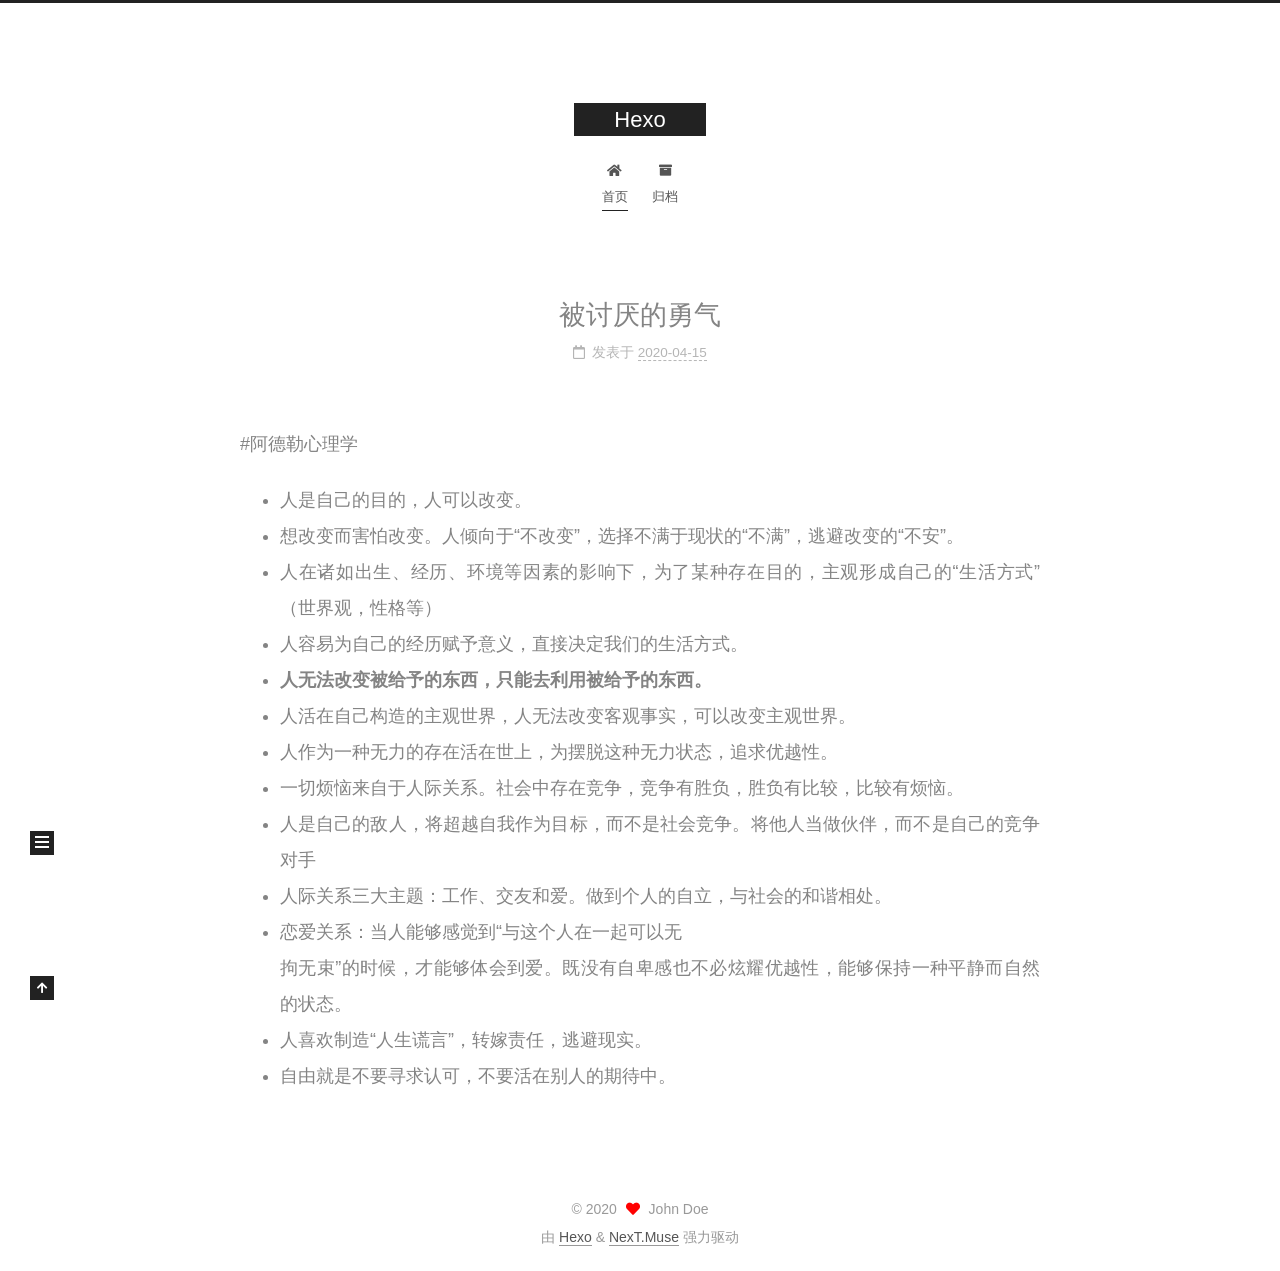
==== commit a38cf9a2: "Site updated: 2020-04-15 17:47:00" ====
--- a/index.html
+++ b/index.html
@@ -145,7 +145,7 @@
   
   
   <article itemscope itemtype="http://schema.org/Article" class="post-block" lang="zh-CN">
-    <link itemprop="mainEntityOfPage" href="http://yoursite.com/2020/04/15/%E8%A2%AB%E8%AE%A8%E5%8E%8C%E7%9A%84%E5%8B%87%E6%B0%94/">
+    <link itemprop="mainEntityOfPage" href="http://yoursite.com/2020/04/15/%E8%A2%AB%E8%AE%A8%E5%8E%8C%E7%9A%84%E5%8B%87%E6%B0%94%20/">
 
     <span hidden itemprop="author" itemscope itemtype="http://schema.org/Person">
       <meta itemprop="image" content="/images/avatar.gif">
@@ -159,7 +159,7 @@
       <header class="post-header">
         <h2 class="post-title" itemprop="name headline">
           
-            <a href="/2020/04/15/%E8%A2%AB%E8%AE%A8%E5%8E%8C%E7%9A%84%E5%8B%87%E6%B0%94/" class="post-title-link" itemprop="url">被讨厌的勇气</a>
+            <a href="/2020/04/15/%E8%A2%AB%E8%AE%A8%E5%8E%8C%E7%9A%84%E5%8B%87%E6%B0%94%20/" class="post-title-link" itemprop="url">被讨厌的勇气 </a>
         </h2>
 
         <div class="post-meta">
@@ -170,7 +170,7 @@
               <span class="post-meta-item-text">发表于</span>
               
 
-              <time title="创建时间：2020-04-15 17:37:56 / 修改时间：09:17:29" itemprop="dateCreated datePublished" datetime="2020-04-15T17:37:56+08:00">2020-04-15</time>
+              <time title="创建时间：2020-04-15 17:45:48 / 修改时间：09:17:29" itemprop="dateCreated datePublished" datetime="2020-04-15T17:45:48+08:00">2020-04-15</time>
             </span>
 
           
--- a/css/main.css
+++ b/css/main.css
@@ -1169,7 +1169,7 @@
 }
 .links-of-author a::before,
 .links-of-author span.exturl::before {
-  background: #ebc741;
+  background: #0e9309;
   border-radius: 50%;
   content: ' ';
   display: inline-block;
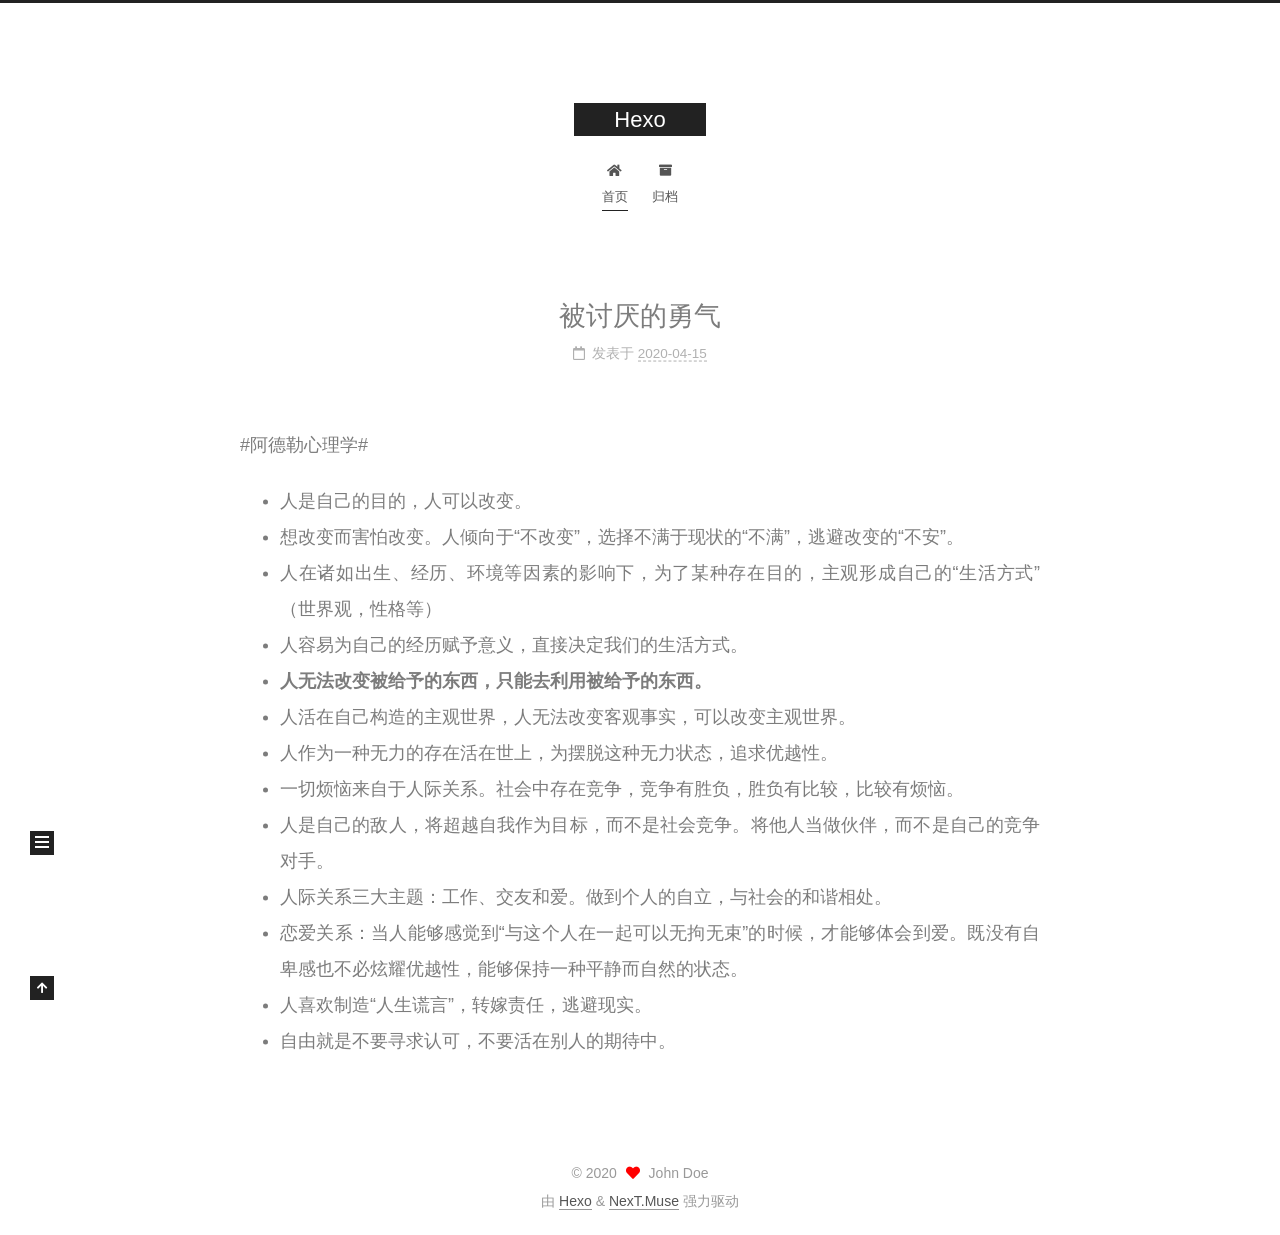
==== commit 5c0f16f2: "Site updated: 2020-04-15 17:53:31" ====
--- a/index.html
+++ b/index.html
@@ -170,7 +170,7 @@
               <span class="post-meta-item-text">发表于</span>
               
 
-              <time title="创建时间：2020-04-15 17:45:48 / 修改时间：09:17:29" itemprop="dateCreated datePublished" datetime="2020-04-15T17:45:48+08:00">2020-04-15</time>
+              <time title="创建时间：2020-04-15 17:45:48 / 修改时间：17:52:41" itemprop="dateCreated datePublished" datetime="2020-04-15T17:45:48+08:00">2020-04-15</time>
             </span>
 
           
@@ -184,7 +184,7 @@
     <div class="post-body" itemprop="articleBody">
 
       
-          <p>#阿德勒心理学</p>
+          <p>#阿德勒心理学#</p>
 <ul>
 <li>人是自己的目的，人可以改变。</li>
 <li>想改变而害怕改变。人倾向于“不改变”，选择不满于现状的“不满”，逃避改变的“不安”。</li>
@@ -194,9 +194,9 @@
 <li>人活在自己构造的主观世界，人无法改变客观事实，可以改变主观世界。</li>
 <li>人作为一种无力的存在活在世上，为摆脱这种无力状态，追求优越性。</li>
 <li>一切烦恼来自于人际关系。社会中存在竞争，竞争有胜负，胜负有比较，比较有烦恼。</li>
-<li>人是自己的敌人，将超越自我作为目标，而不是社会竞争。将他人当做伙伴，而不是自己的竞争对手</li>
+<li>人是自己的敌人，将超越自我作为目标，而不是社会竞争。将他人当做伙伴，而不是自己的竞争对手。</li>
 <li>人际关系三大主题：工作、交友和爱。做到个人的自立，与社会的和谐相处。</li>
-<li>恋爱关系：当人能够感觉到“与这个人在一起可以无<br>拘无束”的时候，才能够体会到爱。既没有自卑感也不必炫耀优越性，能够保持一种平静而自然的状态。</li>
+<li>恋爱关系：当人能够感觉到“与这个人在一起可以无拘无束”的时候，才能够体会到爱。既没有自卑感也不必炫耀优越性，能够保持一种平静而自然的状态。</li>
 <li>人喜欢制造“人生谎言”，转嫁责任，逃避现实。</li>
 <li>自由就是不要寻求认可，不要活在别人的期待中。</li>
 </ul>
--- a/css/main.css
+++ b/css/main.css
@@ -1169,7 +1169,7 @@
 }
 .links-of-author a::before,
 .links-of-author span.exturl::before {
-  background: #0e9309;
+  background: #ffc618;
   border-radius: 50%;
   content: ' ';
   display: inline-block;
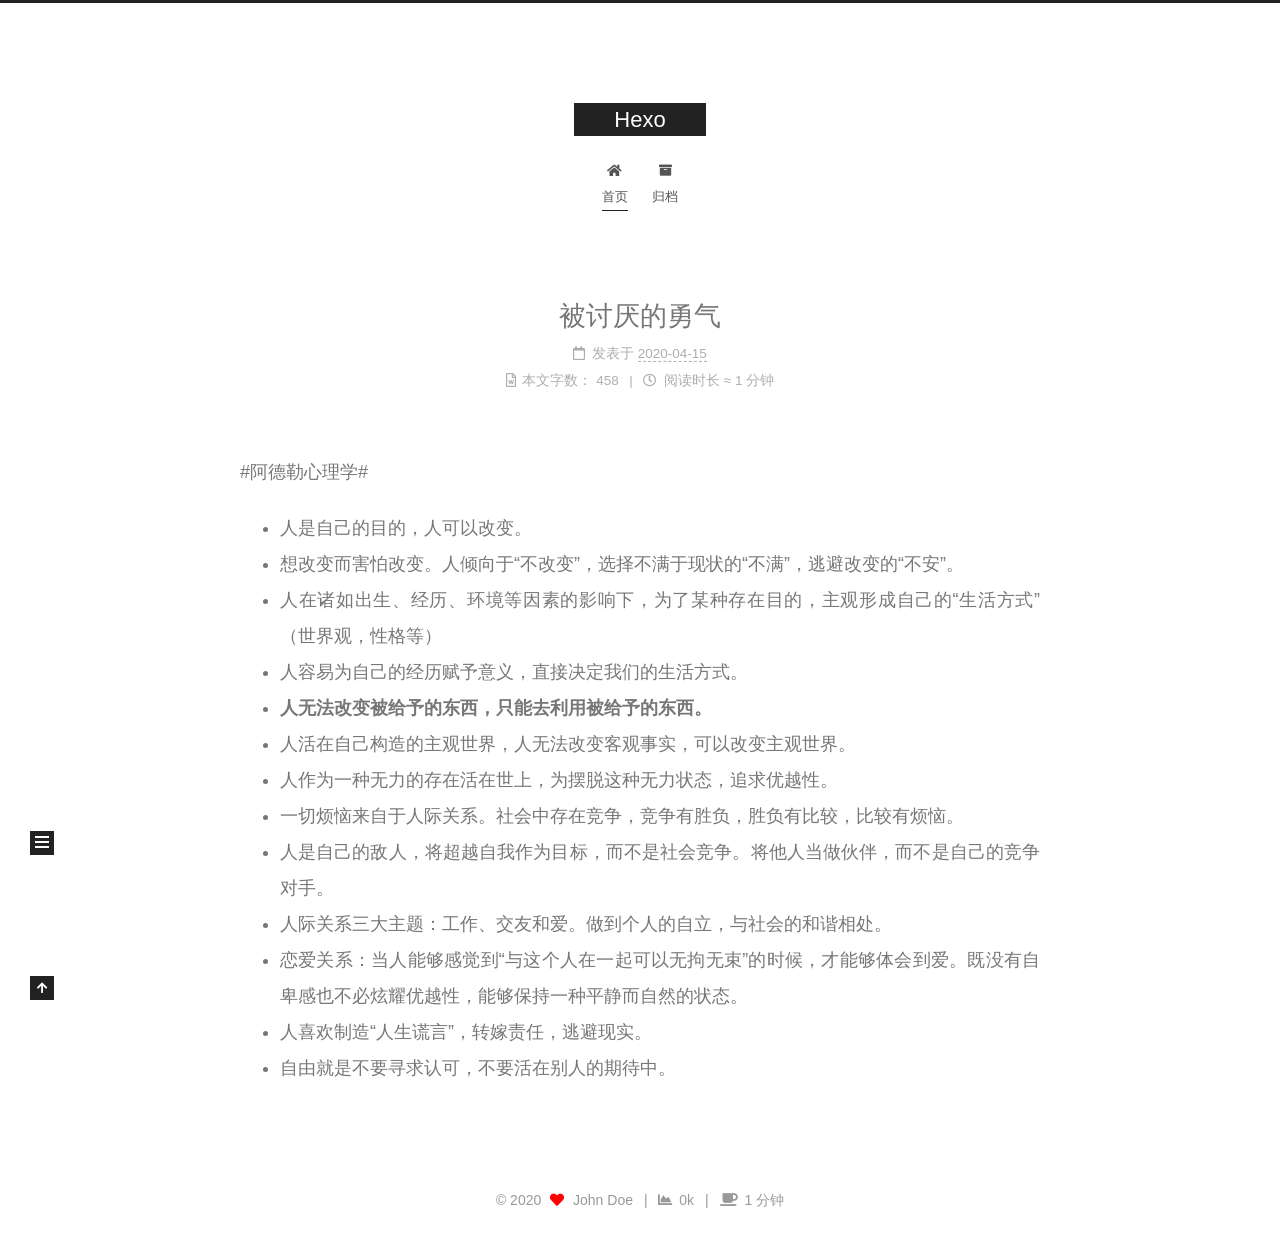
==== commit e3f2c37b: "Site updated: 2020-04-15 20:23:05" ====
--- a/index.html
+++ b/index.html
@@ -17,7 +17,7 @@
 
 <script id="hexo-configurations">
     var NexT = window.NexT || {};
-    var CONFIG = {"hostname":"yoursite.com","root":"/","scheme":"Muse","version":"7.8.0","exturl":false,"sidebar":{"position":"left","display":"post","padding":18,"offset":12,"onmobile":false},"copycode":{"enable":false,"show_result":false,"style":null},"back2top":{"enable":true,"sidebar":false,"scrollpercent":false},"bookmark":{"enable":false,"color":"#222","save":"auto"},"fancybox":false,"mediumzoom":false,"lazyload":false,"pangu":false,"comments":{"style":"tabs","active":null,"storage":true,"lazyload":false,"nav":null},"algolia":{"hits":{"per_page":10},"labels":{"input_placeholder":"Search for Posts","hits_empty":"We didn't find any results for the search: ${query}","hits_stats":"${hits} results found in ${time} ms"}},"localsearch":{"enable":false,"trigger":"auto","top_n_per_article":1,"unescape":false,"preload":false},"motion":{"enable":true,"async":false,"transition":{"post_block":"fadeIn","post_header":"slideDownIn","post_body":"slideDownIn","coll_header":"slideLeftIn","sidebar":"slideUpIn"}}};
+    var CONFIG = {"hostname":"yoursite.com","root":"/","scheme":"Muse","version":"7.8.0","exturl":false,"sidebar":{"position":"left","display":"post","padding":18,"offset":12,"onmobile":false},"copycode":{"enable":true,"show_result":true,"style":null},"back2top":{"enable":true,"sidebar":false,"scrollpercent":false},"bookmark":{"enable":false,"color":"#222","save":"auto"},"fancybox":false,"mediumzoom":false,"lazyload":false,"pangu":false,"comments":{"style":"tabs","active":null,"storage":true,"lazyload":false,"nav":null},"algolia":{"hits":{"per_page":10},"labels":{"input_placeholder":"Search for Posts","hits_empty":"We didn't find any results for the search: ${query}","hits_stats":"${hits} results found in ${time} ms"}},"localsearch":{"enable":false,"trigger":"auto","top_n_per_article":1,"unescape":false,"preload":false},"motion":{"enable":true,"async":false,"transition":{"post_block":"fadeIn","post_header":"slideDownIn","post_body":"slideDownIn","coll_header":"slideLeftIn","sidebar":"slideUpIn"}}};
   </script>
 
   <meta property="og:type" content="website">
@@ -148,7 +148,7 @@
     <link itemprop="mainEntityOfPage" href="http://yoursite.com/2020/04/15/%E8%A2%AB%E8%AE%A8%E5%8E%8C%E7%9A%84%E5%8B%87%E6%B0%94%20/">
 
     <span hidden itemprop="author" itemscope itemtype="http://schema.org/Person">
-      <meta itemprop="image" content="/images/avatar.gif">
+      <meta itemprop="image" content="/images/photo.jpg">
       <meta itemprop="name" content="John Doe">
       <meta itemprop="description" content="">
     </span>
@@ -173,7 +173,21 @@
               <time title="创建时间：2020-04-15 17:45:48 / 修改时间：17:52:41" itemprop="dateCreated datePublished" datetime="2020-04-15T17:45:48+08:00">2020-04-15</time>
             </span>
 
-          
+          <br>
+            <span class="post-meta-item" title="本文字数">
+              <span class="post-meta-item-icon">
+                <i class="far fa-file-word"></i>
+              </span>
+                <span class="post-meta-item-text">本文字数：</span>
+              <span>458</span>
+            </span>
+            <span class="post-meta-item" title="阅读时长">
+              <span class="post-meta-item-icon">
+                <i class="far fa-clock"></i>
+              </span>
+                <span class="post-meta-item-text">阅读时长 &asymp;</span>
+              <span>1 分钟</span>
+            </span>
 
         </div>
       </header>
@@ -273,6 +287,8 @@
 
       <div class="site-overview-wrap sidebar-panel">
         <div class="site-author motion-element" itemprop="author" itemscope itemtype="http://schema.org/Person">
+    <img class="site-author-image" itemprop="image" alt="John Doe"
+      src="/images/photo.jpg">
   <p class="site-author-name" itemprop="name">John Doe</p>
   <div class="site-description" itemprop="description"></div>
 </div>
@@ -314,11 +330,22 @@
     <i class="fa fa-heart"></i>
   </span>
   <span class="author" itemprop="copyrightHolder">John Doe</span>
-</div>
-  <div class="powered-by">由 <a href="https://hexo.io/" class="theme-link" rel="noopener" target="_blank">Hexo</a> & <a href="https://muse.theme-next.org/" class="theme-link" rel="noopener" target="_blank">NexT.Muse</a> 强力驱动
-  </div>
+    <span class="post-meta-divider">|</span>
+    <span class="post-meta-item-icon">
+      <i class="fa fa-chart-area"></i>
+    </span>
+    <span title="站点总字数">0k</span>
+    <span class="post-meta-divider">|</span>
+    <span class="post-meta-item-icon">
+      <i class="fa fa-coffee"></i>
+    </span>
+    <span title="站点阅读时长">1 分钟</span>
+</div>
 
         
+<div class="busuanzi-count">
+  <script async src="https://busuanzi.ibruce.info/busuanzi/2.3/busuanzi.pure.mini.js"></script>
+</div>
 
 
 
--- a/css/main.css
+++ b/css/main.css
@@ -383,6 +383,31 @@
   transform: rotate(45deg);
   top: -5px;
 }
+.highlight-container {
+  position: relative;
+}
+.highlight-container:hover .copy-btn,
+.highlight-container .copy-btn:focus {
+  opacity: 1;
+}
+.copy-btn {
+  color: #333;
+  cursor: pointer;
+  line-height: 1.6;
+  opacity: 0;
+  padding: 2px 6px;
+  position: absolute;
+  transition-delay: 0s;
+  transition-duration: 0.2s;
+  transition-timing-function: ease-in-out;
+  background-color: #eee;
+  background-image: linear-gradient(#fcfcfc, #eee);
+  border: 1px solid #d5d5d5;
+  border-radius: 3px;
+  font-size: 0.8125em;
+  right: 4px;
+  top: 8px;
+}
 .highlight,
 pre {
   background: #f7f7f7;
@@ -1142,6 +1167,13 @@
   margin: 0 auto;
   max-width: 96px;
   padding: 2px;
+  border-radius: 50%;
+}
+.site-author-image {
+  transition: transform 1s ease-out;
+}
+.site-author-image:hover {
+  transform: rotateZ(360deg);
 }
 .site-author-name {
   color: #f5f5f5;
@@ -1169,7 +1201,7 @@
 }
 .links-of-author a::before,
 .links-of-author span.exturl::before {
-  background: #ffc618;
+  background: #14ffff;
   border-radius: 50%;
   content: ' ';
   display: inline-block;
@@ -1415,6 +1447,7 @@
   color: #ff0000;
   display: inline-block;
   margin: 0 5px;
+  animation: iconAnimate 1.33s ease-in-out infinite;
 }
 .powered-by,
 .theme-info {
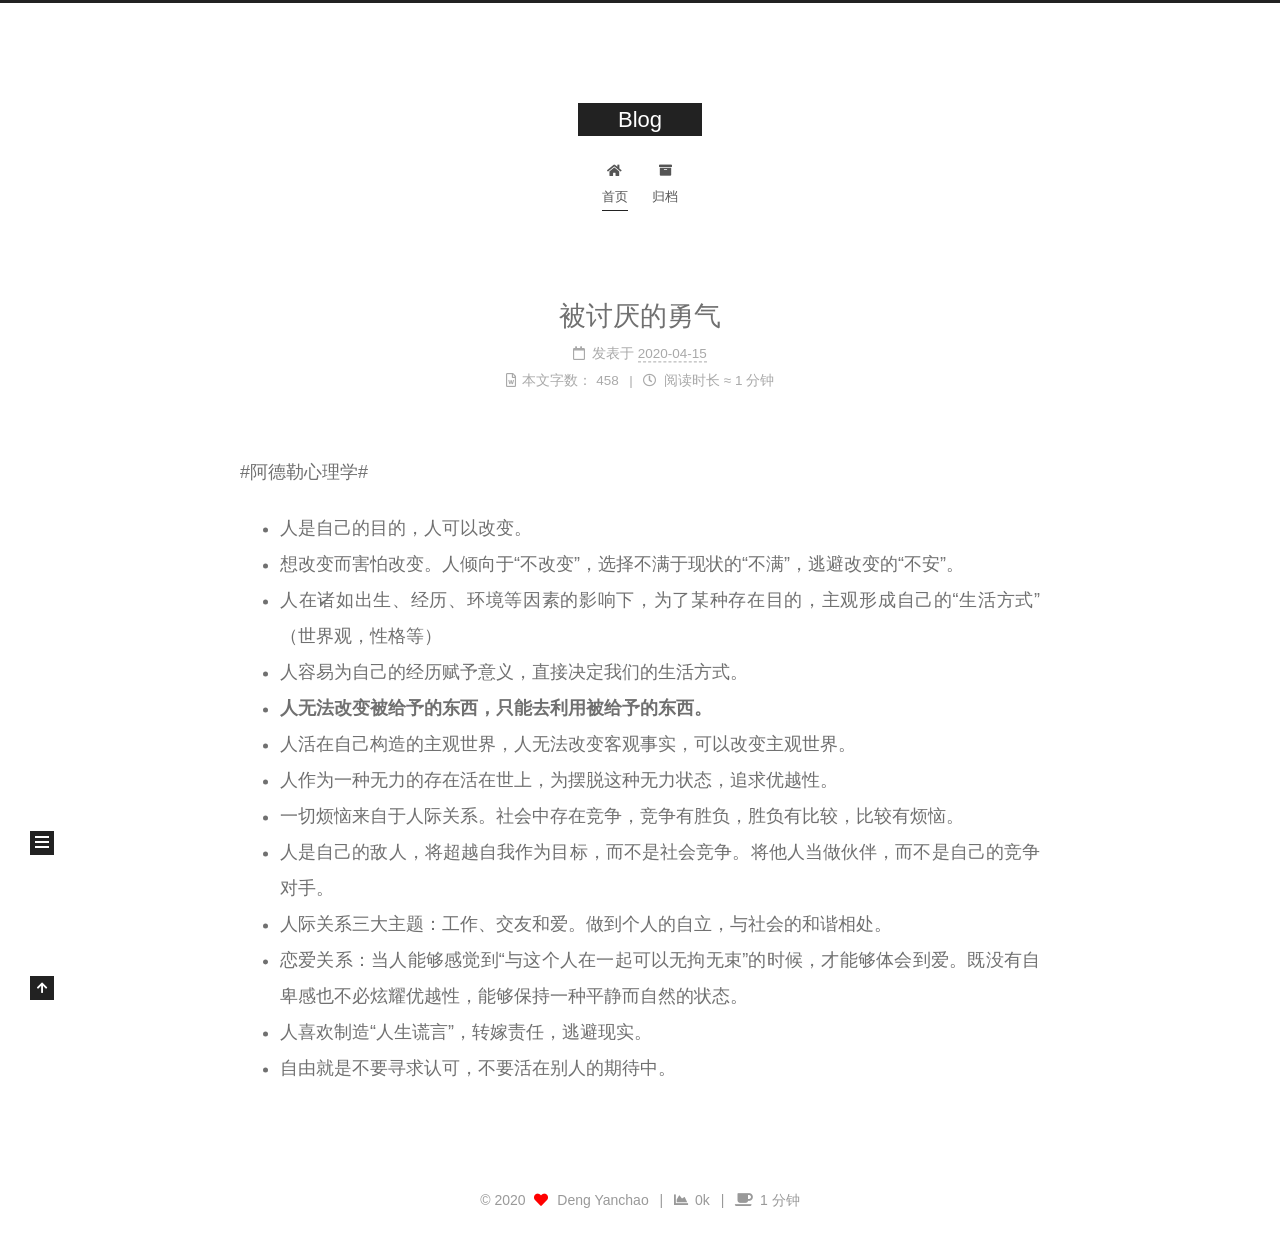
==== commit 70dbeecb: "Site updated: 2020-04-15 20:28:50" ====
--- a/index.html
+++ b/index.html
@@ -21,11 +21,11 @@
   </script>
 
   <meta property="og:type" content="website">
-<meta property="og:title" content="Hexo">
+<meta property="og:title" content="Blog">
 <meta property="og:url" content="http://yoursite.com/index.html">
-<meta property="og:site_name" content="Hexo">
+<meta property="og:site_name" content="Blog">
 <meta property="og:locale" content="zh_CN">
-<meta property="article:author" content="John Doe">
+<meta property="article:author" content="Deng Yanchao">
 <meta name="twitter:card" content="summary">
 
 <link rel="canonical" href="http://yoursite.com/">
@@ -41,7 +41,7 @@
   };
 </script>
 
-  <title>Hexo</title>
+  <title>Blog</title>
   
 
 
@@ -92,7 +92,7 @@
 
     <a href="/" class="brand" rel="start">
       <span class="logo-line-before"><i></i></span>
-      <h1 class="site-title">Hexo</h1>
+      <h1 class="site-title">Blog</h1>
       <span class="logo-line-after"><i></i></span>
     </a>
   </div>
@@ -149,12 +149,12 @@
 
     <span hidden itemprop="author" itemscope itemtype="http://schema.org/Person">
       <meta itemprop="image" content="/images/photo.jpg">
-      <meta itemprop="name" content="John Doe">
+      <meta itemprop="name" content="Deng Yanchao">
       <meta itemprop="description" content="">
     </span>
 
     <span hidden itemprop="publisher" itemscope itemtype="http://schema.org/Organization">
-      <meta itemprop="name" content="Hexo">
+      <meta itemprop="name" content="Blog">
     </span>
       <header class="post-header">
         <h2 class="post-title" itemprop="name headline">
@@ -287,9 +287,9 @@
 
       <div class="site-overview-wrap sidebar-panel">
         <div class="site-author motion-element" itemprop="author" itemscope itemtype="http://schema.org/Person">
-    <img class="site-author-image" itemprop="image" alt="John Doe"
+    <img class="site-author-image" itemprop="image" alt="Deng Yanchao"
       src="/images/photo.jpg">
-  <p class="site-author-name" itemprop="name">John Doe</p>
+  <p class="site-author-name" itemprop="name">Deng Yanchao</p>
   <div class="site-description" itemprop="description"></div>
 </div>
 <div class="site-state-wrap motion-element">
@@ -329,7 +329,7 @@
   <span class="with-love">
     <i class="fa fa-heart"></i>
   </span>
-  <span class="author" itemprop="copyrightHolder">John Doe</span>
+  <span class="author" itemprop="copyrightHolder">Deng Yanchao</span>
     <span class="post-meta-divider">|</span>
     <span class="post-meta-item-icon">
       <i class="fa fa-chart-area"></i>
--- a/css/main.css
+++ b/css/main.css
@@ -1201,7 +1201,7 @@
 }
 .links-of-author a::before,
 .links-of-author span.exturl::before {
-  background: #14ffff;
+  background: #0d6fff;
   border-radius: 50%;
   content: ' ';
   display: inline-block;
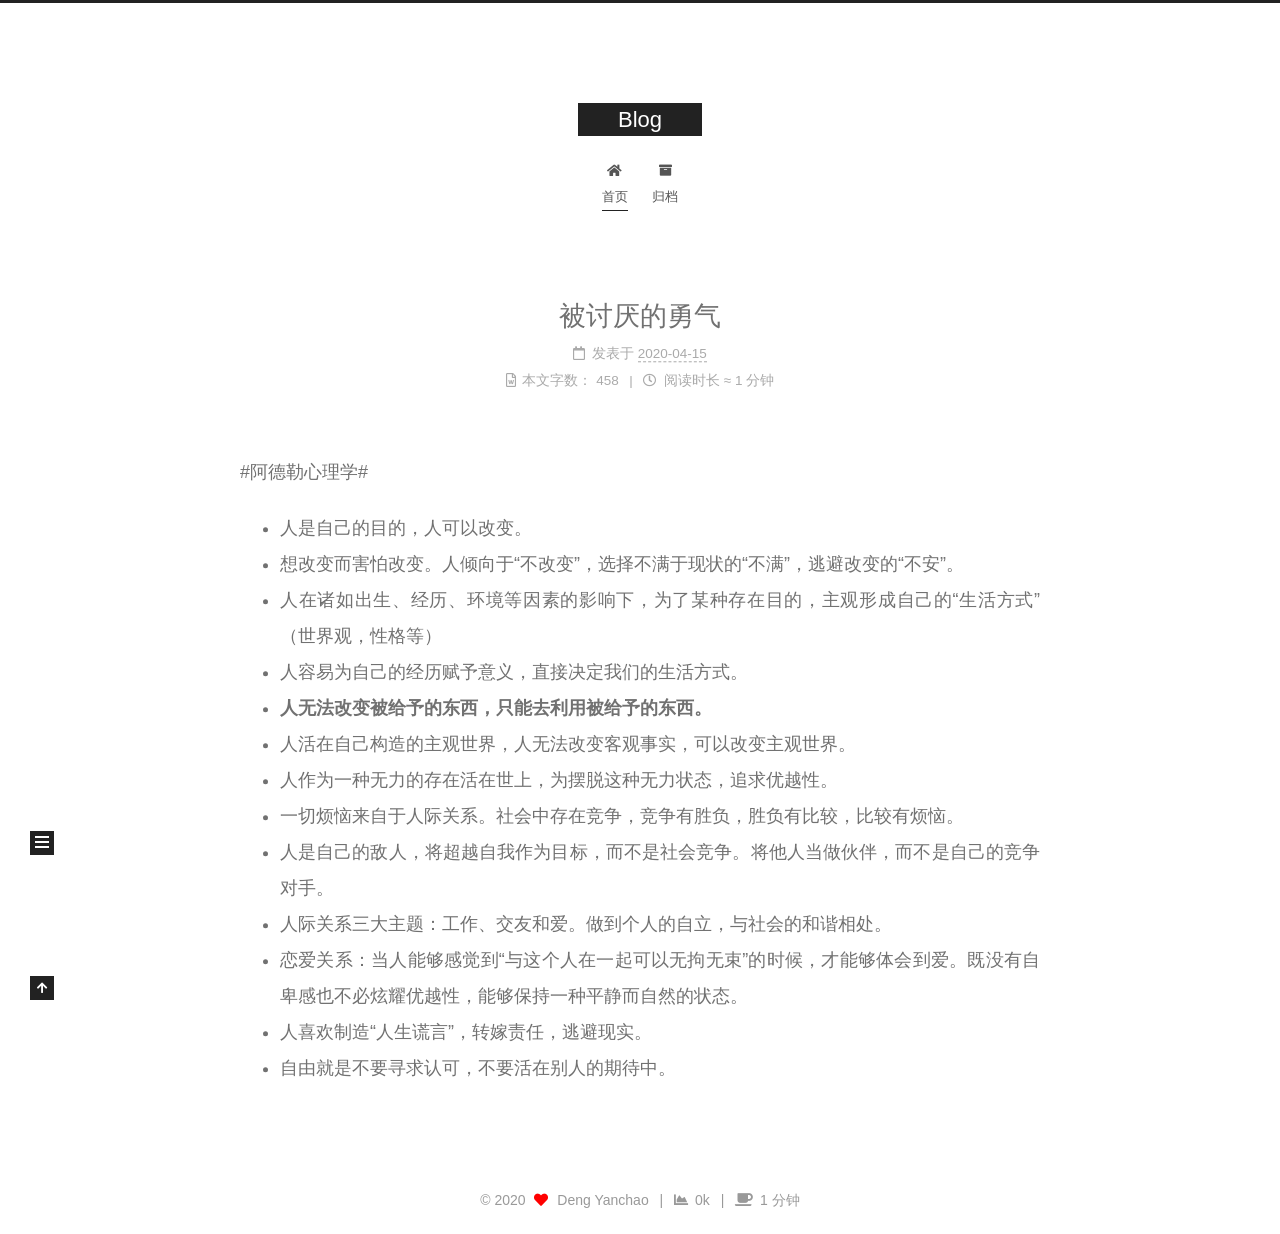
==== commit 910ecf95: "Site updated: 2020-04-15 20:46:24" ====
--- a/index.html
+++ b/index.html
@@ -148,7 +148,7 @@
     <link itemprop="mainEntityOfPage" href="http://yoursite.com/2020/04/15/%E8%A2%AB%E8%AE%A8%E5%8E%8C%E7%9A%84%E5%8B%87%E6%B0%94%20/">
 
     <span hidden itemprop="author" itemscope itemtype="http://schema.org/Person">
-      <meta itemprop="image" content="/images/photo.jpg">
+      <meta itemprop="image" content="https://i.imgur.com/dpAhYks.jpg">
       <meta itemprop="name" content="Deng Yanchao">
       <meta itemprop="description" content="">
     </span>
@@ -288,7 +288,7 @@
       <div class="site-overview-wrap sidebar-panel">
         <div class="site-author motion-element" itemprop="author" itemscope itemtype="http://schema.org/Person">
     <img class="site-author-image" itemprop="image" alt="Deng Yanchao"
-      src="/images/photo.jpg">
+      src="https://i.imgur.com/dpAhYks.jpg">
   <p class="site-author-name" itemprop="name">Deng Yanchao</p>
   <div class="site-description" itemprop="description"></div>
 </div>
--- a/css/main.css
+++ b/css/main.css
@@ -1201,7 +1201,7 @@
 }
 .links-of-author a::before,
 .links-of-author span.exturl::before {
-  background: #0d6fff;
+  background: #ff9534;
   border-radius: 50%;
   content: ' ';
   display: inline-block;
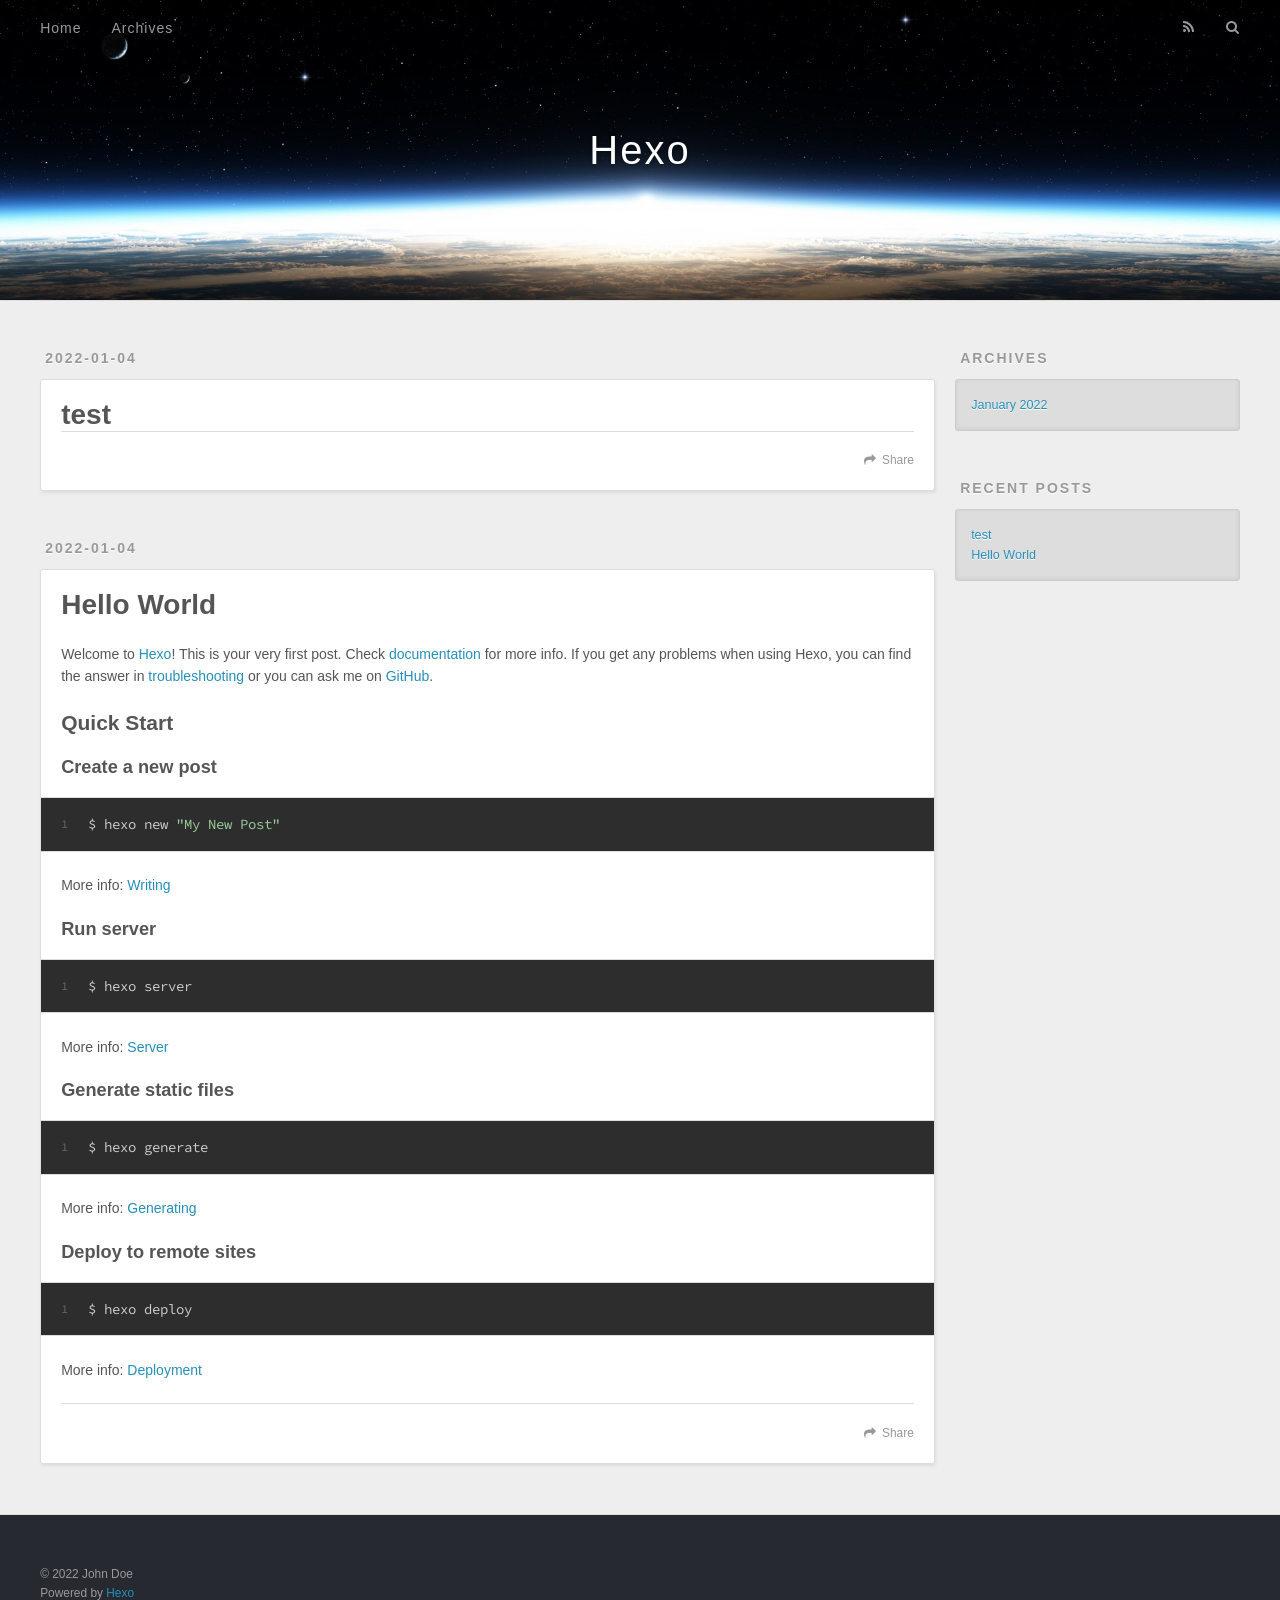
==== commit 9b3908b0: "Site updated: 2022-01-04 20:42:41" ====
--- a/index.html
+++ b/index.html
@@ -1,400 +1,236 @@
 <!DOCTYPE html>
-<html lang="zh-CN">
+<html>
 <head>
-  <meta charset="UTF-8">
-<meta name="viewport" content="width=device-width, initial-scale=1, maximum-scale=2">
-<meta name="theme-color" content="#222">
-<meta name="generator" content="Hexo 4.2.0">
-  <link rel="apple-touch-icon" sizes="180x180" href="/images/apple-touch-icon-next.png">
-  <link rel="icon" type="image/png" sizes="32x32" href="/images/favicon-32x32-next.png">
-  <link rel="icon" type="image/png" sizes="16x16" href="/images/favicon-16x16-next.png">
-  <link rel="mask-icon" href="/images/logo.svg" color="#222">
-
-<link rel="stylesheet" href="/css/main.css">
-
-
-<link rel="stylesheet" href="/lib/font-awesome/css/all.min.css">
-
-<script id="hexo-configurations">
-    var NexT = window.NexT || {};
-    var CONFIG = {"hostname":"yoursite.com","root":"/","scheme":"Muse","version":"7.8.0","exturl":false,"sidebar":{"position":"left","display":"post","padding":18,"offset":12,"onmobile":false},"copycode":{"enable":true,"show_result":true,"style":null},"back2top":{"enable":true,"sidebar":false,"scrollpercent":false},"bookmark":{"enable":false,"color":"#222","save":"auto"},"fancybox":false,"mediumzoom":false,"lazyload":false,"pangu":false,"comments":{"style":"tabs","active":null,"storage":true,"lazyload":false,"nav":null},"algolia":{"hits":{"per_page":10},"labels":{"input_placeholder":"Search for Posts","hits_empty":"We didn't find any results for the search: ${query}","hits_stats":"${hits} results found in ${time} ms"}},"localsearch":{"enable":false,"trigger":"auto","top_n_per_article":1,"unescape":false,"preload":false},"motion":{"enable":true,"async":false,"transition":{"post_block":"fadeIn","post_header":"slideDownIn","post_body":"slideDownIn","coll_header":"slideLeftIn","sidebar":"slideUpIn"}}};
-  </script>
-
+  <meta charset="utf-8">
+  
+
+  
+  <title>Hexo</title>
+  <meta name="viewport" content="width=device-width, initial-scale=1, maximum-scale=1">
   <meta property="og:type" content="website">
-<meta property="og:title" content="Blog">
-<meta property="og:url" content="http://yoursite.com/index.html">
-<meta property="og:site_name" content="Blog">
-<meta property="og:locale" content="zh_CN">
-<meta property="article:author" content="Deng Yanchao">
+<meta property="og:title" content="Hexo">
+<meta property="og:url" content="http://example.com/index.html">
+<meta property="og:site_name" content="Hexo">
+<meta property="og:locale" content="en_US">
+<meta property="article:author" content="John Doe">
 <meta name="twitter:card" content="summary">
-
-<link rel="canonical" href="http://yoursite.com/">
-
-
-<script id="page-configurations">
-  // https://hexo.io/docs/variables.html
-  CONFIG.page = {
-    sidebar: "",
-    isHome : true,
-    isPost : false,
-    lang   : 'zh-CN'
-  };
-</script>
-
-  <title>Blog</title>
-  
-
-
-
-
-
-
-  <noscript>
-  <style>
-  .use-motion .brand,
-  .use-motion .menu-item,
-  .sidebar-inner,
-  .use-motion .post-block,
-  .use-motion .pagination,
-  .use-motion .comments,
-  .use-motion .post-header,
-  .use-motion .post-body,
-  .use-motion .collection-header { opacity: initial; }
-
-  .use-motion .site-title,
-  .use-motion .site-subtitle {
-    opacity: initial;
-    top: initial;
-  }
-
-  .use-motion .logo-line-before i { left: initial; }
-  .use-motion .logo-line-after i { right: initial; }
-  </style>
-</noscript>
-
-</head>
-
-<body itemscope itemtype="http://schema.org/WebPage">
-  <div class="container use-motion">
-    <div class="headband"></div>
-
-    <header class="header" itemscope itemtype="http://schema.org/WPHeader">
-      <div class="header-inner"><div class="site-brand-container">
-  <div class="site-nav-toggle">
-    <div class="toggle" aria-label="切换导航栏">
-      <span class="toggle-line toggle-line-first"></span>
-      <span class="toggle-line toggle-line-middle"></span>
-      <span class="toggle-line toggle-line-last"></span>
-    </div>
-  </div>
-
-  <div class="site-meta">
-
-    <a href="/" class="brand" rel="start">
-      <span class="logo-line-before"><i></i></span>
-      <h1 class="site-title">Blog</h1>
-      <span class="logo-line-after"><i></i></span>
-    </a>
-  </div>
-
-  <div class="site-nav-right">
-    <div class="toggle popup-trigger">
-    </div>
-  </div>
-</div>
-
-
-
-
-<nav class="site-nav">
-  <ul id="menu" class="main-menu menu">
-        <li class="menu-item menu-item-home">
-
-    <a href="/" rel="section"><i class="fa fa-home fa-fw"></i>首页</a>
-
-  </li>
-        <li class="menu-item menu-item-archives">
-
-    <a href="/archives/" rel="section"><i class="fa fa-archive fa-fw"></i>归档</a>
-
-  </li>
-  </ul>
+  
+    <link rel="alternate" href="/atom.xml" title="Hexo" type="application/atom+xml">
+  
+  
+    <link rel="icon" href="/favicon.png">
+  
+  
+    <link href="//fonts.googleapis.com/css?family=Source+Code+Pro" rel="stylesheet" type="text/css">
+  
+  
+<link rel="stylesheet" href="/css/style.css">
+
+<meta name="generator" content="Hexo 5.4.0"></head>
+
+<body>
+  <div id="container">
+    <div id="wrap">
+      <header id="header">
+  <div id="banner"></div>
+  <div id="header-outer" class="outer">
+    <div id="header-title" class="inner">
+      <h1 id="logo-wrap">
+        <a href="/" id="logo">Hexo</a>
+      </h1>
+      
+    </div>
+    <div id="header-inner" class="inner">
+      <nav id="main-nav">
+        <a id="main-nav-toggle" class="nav-icon"></a>
+        
+          <a class="main-nav-link" href="/">Home</a>
+        
+          <a class="main-nav-link" href="/archives">Archives</a>
+        
+      </nav>
+      <nav id="sub-nav">
+        
+          <a id="nav-rss-link" class="nav-icon" href="/atom.xml" title="RSS Feed"></a>
+        
+        <a id="nav-search-btn" class="nav-icon" title="Search"></a>
+      </nav>
+      <div id="search-form-wrap">
+        <form action="//google.com/search" method="get" accept-charset="UTF-8" class="search-form"><input type="search" name="q" class="search-form-input" placeholder="Search"><button type="submit" class="search-form-submit">&#xF002;</button><input type="hidden" name="sitesearch" value="http://example.com"></form>
+      </div>
+    </div>
+  </div>
+</header>
+      <div class="outer">
+        <section id="main">
+  
+    <article id="post-test" class="article article-type-post" itemscope itemprop="blogPost">
+  <div class="article-meta">
+    <a href="/2022/01/04/test/" class="article-date">
+  <time datetime="2022-01-04T12:18:44.000Z" itemprop="datePublished">2022-01-04</time>
+</a>
+    
+  </div>
+  <div class="article-inner">
+    
+    
+      <header class="article-header">
+        
+  
+    <h1 itemprop="name">
+      <a class="article-title" href="/2022/01/04/test/">test</a>
+    </h1>
+  
+
+      </header>
+    
+    <div class="article-entry" itemprop="articleBody">
+      
+        
+      
+    </div>
+    <footer class="article-footer">
+      <a data-url="http://example.com/2022/01/04/test/" data-id="cky03qeq60001lo7b783w5ovn" class="article-share-link">Share</a>
+      
+      
+    </footer>
+  </div>
+  
+</article>
+
+
+  
+    <article id="post-hello-world" class="article article-type-post" itemscope itemprop="blogPost">
+  <div class="article-meta">
+    <a href="/2022/01/04/hello-world/" class="article-date">
+  <time datetime="2022-01-04T12:12:17.335Z" itemprop="datePublished">2022-01-04</time>
+</a>
+    
+  </div>
+  <div class="article-inner">
+    
+    
+      <header class="article-header">
+        
+  
+    <h1 itemprop="name">
+      <a class="article-title" href="/2022/01/04/hello-world/">Hello World</a>
+    </h1>
+  
+
+      </header>
+    
+    <div class="article-entry" itemprop="articleBody">
+      
+        <p>Welcome to <a target="_blank" rel="noopener" href="https://hexo.io/">Hexo</a>! This is your very first post. Check <a target="_blank" rel="noopener" href="https://hexo.io/docs/">documentation</a> for more info. If you get any problems when using Hexo, you can find the answer in <a target="_blank" rel="noopener" href="https://hexo.io/docs/troubleshooting.html">troubleshooting</a> or you can ask me on <a target="_blank" rel="noopener" href="https://github.com/hexojs/hexo/issues">GitHub</a>.</p>
+<h2 id="Quick-Start"><a href="#Quick-Start" class="headerlink" title="Quick Start"></a>Quick Start</h2><h3 id="Create-a-new-post"><a href="#Create-a-new-post" class="headerlink" title="Create a new post"></a>Create a new post</h3><figure class="highlight bash"><table><tr><td class="gutter"><pre><span class="line">1</span><br></pre></td><td class="code"><pre><span class="line">$ hexo new <span class="string">&quot;My New Post&quot;</span></span><br></pre></td></tr></table></figure>
+
+<p>More info: <a target="_blank" rel="noopener" href="https://hexo.io/docs/writing.html">Writing</a></p>
+<h3 id="Run-server"><a href="#Run-server" class="headerlink" title="Run server"></a>Run server</h3><figure class="highlight bash"><table><tr><td class="gutter"><pre><span class="line">1</span><br></pre></td><td class="code"><pre><span class="line">$ hexo server</span><br></pre></td></tr></table></figure>
+
+<p>More info: <a target="_blank" rel="noopener" href="https://hexo.io/docs/server.html">Server</a></p>
+<h3 id="Generate-static-files"><a href="#Generate-static-files" class="headerlink" title="Generate static files"></a>Generate static files</h3><figure class="highlight bash"><table><tr><td class="gutter"><pre><span class="line">1</span><br></pre></td><td class="code"><pre><span class="line">$ hexo generate</span><br></pre></td></tr></table></figure>
+
+<p>More info: <a target="_blank" rel="noopener" href="https://hexo.io/docs/generating.html">Generating</a></p>
+<h3 id="Deploy-to-remote-sites"><a href="#Deploy-to-remote-sites" class="headerlink" title="Deploy to remote sites"></a>Deploy to remote sites</h3><figure class="highlight bash"><table><tr><td class="gutter"><pre><span class="line">1</span><br></pre></td><td class="code"><pre><span class="line">$ hexo deploy</span><br></pre></td></tr></table></figure>
+
+<p>More info: <a target="_blank" rel="noopener" href="https://hexo.io/docs/one-command-deployment.html">Deployment</a></p>
+
+      
+    </div>
+    <footer class="article-footer">
+      <a data-url="http://example.com/2022/01/04/hello-world/" data-id="cky03qepw0000lo7b94yy7pun" class="article-share-link">Share</a>
+      
+      
+    </footer>
+  </div>
+  
+</article>
+
+
+  
+
+
+</section>
+        
+          <aside id="sidebar">
+  
+    
+
+  
+    
+
+  
+    
+  
+    
+  <div class="widget-wrap">
+    <h3 class="widget-title">Archives</h3>
+    <div class="widget">
+      <ul class="archive-list"><li class="archive-list-item"><a class="archive-list-link" href="/archives/2022/01/">January 2022</a></li></ul>
+    </div>
+  </div>
+
+
+  
+    
+  <div class="widget-wrap">
+    <h3 class="widget-title">Recent Posts</h3>
+    <div class="widget">
+      <ul>
+        
+          <li>
+            <a href="/2022/01/04/test/">test</a>
+          </li>
+        
+          <li>
+            <a href="/2022/01/04/hello-world/">Hello World</a>
+          </li>
+        
+      </ul>
+    </div>
+  </div>
+
+  
+</aside>
+        
+      </div>
+      <footer id="footer">
+  
+  <div class="outer">
+    <div id="footer-info" class="inner">
+      &copy; 2022 John Doe<br>
+      Powered by <a href="http://hexo.io/" target="_blank">Hexo</a>
+    </div>
+  </div>
+</footer>
+    </div>
+    <nav id="mobile-nav">
+  
+    <a href="/" class="mobile-nav-link">Home</a>
+  
+    <a href="/archives" class="mobile-nav-link">Archives</a>
+  
 </nav>
-
-
-
-
-</div>
-    </header>
-
-    
-  <div class="back-to-top">
-    <i class="fa fa-arrow-up"></i>
-    <span>0%</span>
-  </div>
-
-
-    <main class="main">
-      <div class="main-inner">
-        <div class="content-wrap">
-          
-
-          <div class="content index posts-expand">
-            
-      
-  
-  
-  <article itemscope itemtype="http://schema.org/Article" class="post-block" lang="zh-CN">
-    <link itemprop="mainEntityOfPage" href="http://yoursite.com/2020/04/15/%E8%A2%AB%E8%AE%A8%E5%8E%8C%E7%9A%84%E5%8B%87%E6%B0%94%20/">
-
-    <span hidden itemprop="author" itemscope itemtype="http://schema.org/Person">
-      <meta itemprop="image" content="https://i.imgur.com/dpAhYks.jpg">
-      <meta itemprop="name" content="Deng Yanchao">
-      <meta itemprop="description" content="">
-    </span>
-
-    <span hidden itemprop="publisher" itemscope itemtype="http://schema.org/Organization">
-      <meta itemprop="name" content="Blog">
-    </span>
-      <header class="post-header">
-        <h2 class="post-title" itemprop="name headline">
-          
-            <a href="/2020/04/15/%E8%A2%AB%E8%AE%A8%E5%8E%8C%E7%9A%84%E5%8B%87%E6%B0%94%20/" class="post-title-link" itemprop="url">被讨厌的勇气 </a>
-        </h2>
-
-        <div class="post-meta">
-            <span class="post-meta-item">
-              <span class="post-meta-item-icon">
-                <i class="far fa-calendar"></i>
-              </span>
-              <span class="post-meta-item-text">发表于</span>
-              
-
-              <time title="创建时间：2020-04-15 17:45:48 / 修改时间：17:52:41" itemprop="dateCreated datePublished" datetime="2020-04-15T17:45:48+08:00">2020-04-15</time>
-            </span>
-
-          <br>
-            <span class="post-meta-item" title="本文字数">
-              <span class="post-meta-item-icon">
-                <i class="far fa-file-word"></i>
-              </span>
-                <span class="post-meta-item-text">本文字数：</span>
-              <span>458</span>
-            </span>
-            <span class="post-meta-item" title="阅读时长">
-              <span class="post-meta-item-icon">
-                <i class="far fa-clock"></i>
-              </span>
-                <span class="post-meta-item-text">阅读时长 &asymp;</span>
-              <span>1 分钟</span>
-            </span>
-
-        </div>
-      </header>
-
-    
-    
-    
-    <div class="post-body" itemprop="articleBody">
-
-      
-          <p>#阿德勒心理学#</p>
-<ul>
-<li>人是自己的目的，人可以改变。</li>
-<li>想改变而害怕改变。人倾向于“不改变”，选择不满于现状的“不满”，逃避改变的“不安”。</li>
-<li>人在诸如出生、经历、环境等因素的影响下，为了某种存在目的，主观形成自己的“生活方式”（世界观，性格等）</li>
-<li>人容易为自己的经历赋予意义，直接决定我们的生活方式。</li>
-<li><strong>人无法改变被给予的东西，只能去利用被给予的东西。</strong></li>
-<li>人活在自己构造的主观世界，人无法改变客观事实，可以改变主观世界。</li>
-<li>人作为一种无力的存在活在世上，为摆脱这种无力状态，追求优越性。</li>
-<li>一切烦恼来自于人际关系。社会中存在竞争，竞争有胜负，胜负有比较，比较有烦恼。</li>
-<li>人是自己的敌人，将超越自我作为目标，而不是社会竞争。将他人当做伙伴，而不是自己的竞争对手。</li>
-<li>人际关系三大主题：工作、交友和爱。做到个人的自立，与社会的和谐相处。</li>
-<li>恋爱关系：当人能够感觉到“与这个人在一起可以无拘无束”的时候，才能够体会到爱。既没有自卑感也不必炫耀优越性，能够保持一种平静而自然的状态。</li>
-<li>人喜欢制造“人生谎言”，转嫁责任，逃避现实。</li>
-<li>自由就是不要寻求认可，不要活在别人的期待中。</li>
-</ul>
-
-      
-    </div>
-
-    
-    
-    
-      <footer class="post-footer">
-        <div class="post-eof"></div>
-      </footer>
-  </article>
-  
-  
-  
-
-
-  
-
-
-
-          </div>
-          
-
-<script>
-  window.addEventListener('tabs:register', () => {
-    let { activeClass } = CONFIG.comments;
-    if (CONFIG.comments.storage) {
-      activeClass = localStorage.getItem('comments_active') || activeClass;
-    }
-    if (activeClass) {
-      let activeTab = document.querySelector(`a[href="#comment-${activeClass}"]`);
-      if (activeTab) {
-        activeTab.click();
-      }
-    }
-  });
-  if (CONFIG.comments.storage) {
-    window.addEventListener('tabs:click', event => {
-      if (!event.target.matches('.tabs-comment .tab-content .tab-pane')) return;
-      let commentClass = event.target.classList[1];
-      localStorage.setItem('comments_active', commentClass);
-    });
-  }
-</script>
-
-        </div>
-          
-  
-  <div class="toggle sidebar-toggle">
-    <span class="toggle-line toggle-line-first"></span>
-    <span class="toggle-line toggle-line-middle"></span>
-    <span class="toggle-line toggle-line-last"></span>
-  </div>
-
-  <aside class="sidebar">
-    <div class="sidebar-inner">
-
-      <ul class="sidebar-nav motion-element">
-        <li class="sidebar-nav-toc">
-          文章目录
-        </li>
-        <li class="sidebar-nav-overview">
-          站点概览
-        </li>
-      </ul>
-
-      <!--noindex-->
-      <div class="post-toc-wrap sidebar-panel">
-      </div>
-      <!--/noindex-->
-
-      <div class="site-overview-wrap sidebar-panel">
-        <div class="site-author motion-element" itemprop="author" itemscope itemtype="http://schema.org/Person">
-    <img class="site-author-image" itemprop="image" alt="Deng Yanchao"
-      src="https://i.imgur.com/dpAhYks.jpg">
-  <p class="site-author-name" itemprop="name">Deng Yanchao</p>
-  <div class="site-description" itemprop="description"></div>
-</div>
-<div class="site-state-wrap motion-element">
-  <nav class="site-state">
-      <div class="site-state-item site-state-posts">
-          <a href="/archives/">
-        
-          <span class="site-state-item-count">1</span>
-          <span class="site-state-item-name">日志</span>
-        </a>
-      </div>
-  </nav>
-</div>
-
-
-
-      </div>
-
-    </div>
-  </aside>
-  <div id="sidebar-dimmer"></div>
-
-
-      </div>
-    </main>
-
-    <footer class="footer">
-      <div class="footer-inner">
-        
-
-        
-
-<div class="copyright">
-  
-  &copy; 
-  <span itemprop="copyrightYear">2020</span>
-  <span class="with-love">
-    <i class="fa fa-heart"></i>
-  </span>
-  <span class="author" itemprop="copyrightHolder">Deng Yanchao</span>
-    <span class="post-meta-divider">|</span>
-    <span class="post-meta-item-icon">
-      <i class="fa fa-chart-area"></i>
-    </span>
-    <span title="站点总字数">0k</span>
-    <span class="post-meta-divider">|</span>
-    <span class="post-meta-item-icon">
-      <i class="fa fa-coffee"></i>
-    </span>
-    <span title="站点阅读时长">1 分钟</span>
-</div>
-
-        
-<div class="busuanzi-count">
-  <script async src="https://busuanzi.ibruce.info/busuanzi/2.3/busuanzi.pure.mini.js"></script>
-</div>
-
-
-
-
-
-
-
-
-      </div>
-    </footer>
-  </div>
-
-  
-  <script src="/lib/anime.min.js"></script>
-  <script src="/lib/velocity/velocity.min.js"></script>
-  <script src="/lib/velocity/velocity.ui.min.js"></script>
-
-<script src="/js/utils.js"></script>
-
-<script src="/js/motion.js"></script>
-
-
-<script src="/js/schemes/muse.js"></script>
-
-
-<script src="/js/next-boot.js"></script>
-
-
-
-
-  
-
-
-
-
-
-
-
-
-
-
-
-
-
-
-
-  
-
-  
-
+    
+
+<script src="//ajax.googleapis.com/ajax/libs/jquery/2.0.3/jquery.min.js"></script>
+
+
+  
+<link rel="stylesheet" href="/fancybox/jquery.fancybox.css">
+
+  
+<script src="/fancybox/jquery.fancybox.pack.js"></script>
+
+
+
+
+<script src="/js/script.js"></script>
+
+
+
+
+  </div>
 </body>
-</html>
+</html>
--- a/css/style.css
+++ b/css/style.css
@@ -0,0 +1,1374 @@
+body {
+  width: 100%;
+}
+body:before,
+body:after {
+  content: "";
+  display: table;
+}
+body:after {
+  clear: both;
+}
+html,
+body,
+div,
+span,
+applet,
+object,
+iframe,
+h1,
+h2,
+h3,
+h4,
+h5,
+h6,
+p,
+blockquote,
+pre,
+a,
+abbr,
+acronym,
+address,
+big,
+cite,
+code,
+del,
+dfn,
+em,
+img,
+ins,
+kbd,
+q,
+s,
+samp,
+small,
+strike,
+strong,
+sub,
+sup,
+tt,
+var,
+dl,
+dt,
+dd,
+ol,
+ul,
+li,
+fieldset,
+form,
+label,
+legend,
+table,
+caption,
+tbody,
+tfoot,
+thead,
+tr,
+th,
+td {
+  margin: 0;
+  padding: 0;
+  border: 0;
+  outline: 0;
+  font-weight: inherit;
+  font-style: inherit;
+  font-family: inherit;
+  font-size: 100%;
+  vertical-align: baseline;
+}
+body {
+  line-height: 1;
+  color: #000;
+  background: #fff;
+}
+ol,
+ul {
+  list-style: none;
+}
+table {
+  border-collapse: separate;
+  border-spacing: 0;
+  vertical-align: middle;
+}
+caption,
+th,
+td {
+  text-align: left;
+  font-weight: normal;
+  vertical-align: middle;
+}
+a img {
+  border: none;
+}
+input,
+button {
+  margin: 0;
+  padding: 0;
+}
+input::-moz-focus-inner,
+button::-moz-focus-inner {
+  border: 0;
+  padding: 0;
+}
+@font-face {
+  font-family: FontAwesome;
+  font-style: normal;
+  font-weight: normal;
+  src: url("fonts/fontawesome-webfont.eot?v=#4.0.3");
+  src: url("fonts/fontawesome-webfont.eot?#iefix&v=#4.0.3") format("embedded-opentype"), url("fonts/fontawesome-webfont.woff?v=#4.0.3") format("woff"), url("fonts/fontawesome-webfont.ttf?v=#4.0.3") format("truetype"), url("fonts/fontawesome-webfont.svg#fontawesomeregular?v=#4.0.3") format("svg");
+}
+html,
+body,
+#container {
+  height: 100%;
+}
+body {
+  background: #eee;
+  font: 14px -apple-system, BlinkMacSystemFont, "Segoe UI", "Roboto", "Oxygen", "Ubuntu", "Cantarell", "Fira Sans", "Droid Sans", "Helvetica Neue", sans-serif;
+  -webkit-text-size-adjust: 100%;
+}
+.outer {
+  max-width: 1220px;
+  margin: 0 auto;
+  padding: 0 20px;
+}
+.outer:before,
+.outer:after {
+  content: "";
+  display: table;
+}
+.outer:after {
+  clear: both;
+}
+.inner {
+  display: inline;
+  float: left;
+  width: 98.33333333333333%;
+  margin: 0 0.833333333333333%;
+}
+.left,
+.alignleft {
+  float: left;
+}
+.right,
+.alignright {
+  float: right;
+}
+.clear {
+  clear: both;
+}
+#container {
+  position: relative;
+}
+.mobile-nav-on {
+  overflow: hidden;
+}
+#wrap {
+  height: 100%;
+  width: 100%;
+  position: absolute;
+  top: 0;
+  left: 0;
+  -webkit-transition: 0.2s ease-out;
+  -moz-transition: 0.2s ease-out;
+  -ms-transition: 0.2s ease-out;
+  transition: 0.2s ease-out;
+  z-index: 1;
+  background: #eee;
+}
+.mobile-nav-on #wrap {
+  left: 280px;
+}
+@media screen and (min-width: 768px) {
+  #main {
+    display: inline;
+    float: left;
+    width: 73.33333333333333%;
+    margin: 0 0.833333333333333%;
+  }
+}
+.article-date,
+.article-category-link,
+.archive-year,
+.widget-title {
+  text-decoration: none;
+  text-transform: uppercase;
+  letter-spacing: 2px;
+  color: #999;
+  margin-bottom: 1em;
+  margin-left: 5px;
+  line-height: 1em;
+  text-shadow: 0 1px #fff;
+  font-weight: bold;
+}
+.article-inner,
+.archive-article-inner {
+  background: #fff;
+  -webkit-box-shadow: 1px 2px 3px #ddd;
+  box-shadow: 1px 2px 3px #ddd;
+  border: 1px solid #ddd;
+  border-radius: 3px;
+}
+.article-entry h1,
+.widget h1 {
+  font-size: 2em;
+}
+.article-entry h2,
+.widget h2 {
+  font-size: 1.5em;
+}
+.article-entry h3,
+.widget h3 {
+  font-size: 1.3em;
+}
+.article-entry h4,
+.widget h4 {
+  font-size: 1.2em;
+}
+.article-entry h5,
+.widget h5 {
+  font-size: 1em;
+}
+.article-entry h6,
+.widget h6 {
+  font-size: 1em;
+  color: #999;
+}
+.article-entry hr,
+.widget hr {
+  border: 1px dashed #ddd;
+}
+.article-entry strong,
+.widget strong {
+  font-weight: bold;
+}
+.article-entry em,
+.widget em,
+.article-entry cite,
+.widget cite {
+  font-style: italic;
+}
+.article-entry sup,
+.widget sup,
+.article-entry sub,
+.widget sub {
+  font-size: 0.75em;
+  line-height: 0;
+  position: relative;
+  vertical-align: baseline;
+}
+.article-entry sup,
+.widget sup {
+  top: -0.5em;
+}
+.article-entry sub,
+.widget sub {
+  bottom: -0.2em;
+}
+.article-entry small,
+.widget small {
+  font-size: 0.85em;
+}
+.article-entry acronym,
+.widget acronym,
+.article-entry abbr,
+.widget abbr {
+  border-bottom: 1px dotted;
+}
+.article-entry ul,
+.widget ul,
+.article-entry ol,
+.widget ol,
+.article-entry dl,
+.widget dl {
+  margin: 0 20px;
+  line-height: 1.6em;
+}
+.article-entry ul ul,
+.widget ul ul,
+.article-entry ol ul,
+.widget ol ul,
+.article-entry ul ol,
+.widget ul ol,
+.article-entry ol ol,
+.widget ol ol {
+  margin-top: 0;
+  margin-bottom: 0;
+}
+.article-entry ul,
+.widget ul {
+  list-style: disc;
+}
+.article-entry ol,
+.widget ol {
+  list-style: decimal;
+}
+.article-entry dt,
+.widget dt {
+  font-weight: bold;
+}
+#header {
+  height: 300px;
+  position: relative;
+  border-bottom: 1px solid #ddd;
+}
+#header:before,
+#header:after {
+  content: "";
+  position: absolute;
+  left: 0;
+  right: 0;
+  height: 40px;
+}
+#header:before {
+  top: 0;
+  background: -webkit-linear-gradient(rgba(0,0,0,0.2), transparent);
+  background: -moz-linear-gradient(rgba(0,0,0,0.2), transparent);
+  background: -ms-linear-gradient(rgba(0,0,0,0.2), transparent);
+  background: linear-gradient(rgba(0,0,0,0.2), transparent);
+}
+#header:after {
+  bottom: 0;
+  background: -webkit-linear-gradient(transparent, rgba(0,0,0,0.2));
+  background: -moz-linear-gradient(transparent, rgba(0,0,0,0.2));
+  background: -ms-linear-gradient(transparent, rgba(0,0,0,0.2));
+  background: linear-gradient(transparent, rgba(0,0,0,0.2));
+}
+#header-outer {
+  height: 100%;
+  position: relative;
+}
+#header-inner {
+  position: relative;
+  overflow: hidden;
+}
+#banner {
+  position: absolute;
+  top: 0;
+  left: 0;
+  width: 100%;
+  height: 100%;
+  background: url("images/banner.jpg") center #000;
+  -webkit-background-size: cover;
+  -moz-background-size: cover;
+  background-size: cover;
+  z-index: -1;
+}
+#header-title {
+  text-align: center;
+  height: 40px;
+  position: absolute;
+  top: 50%;
+  left: 0;
+  margin-top: -20px;
+}
+#logo,
+#subtitle {
+  text-decoration: none;
+  color: #fff;
+  font-weight: 300;
+  text-shadow: 0 1px 4px rgba(0,0,0,0.3);
+}
+#logo {
+  font-size: 40px;
+  line-height: 40px;
+  letter-spacing: 2px;
+}
+#subtitle {
+  font-size: 16px;
+  line-height: 16px;
+  letter-spacing: 1px;
+}
+#subtitle-wrap {
+  margin-top: 16px;
+}
+#main-nav {
+  float: left;
+  margin-left: -15px;
+}
+.nav-icon,
+.main-nav-link {
+  float: left;
+  color: #fff;
+  opacity: 0.6;
+  text-decoration: none;
+  text-shadow: 0 1px rgba(0,0,0,0.2);
+  -webkit-transition: opacity 0.2s;
+  -moz-transition: opacity 0.2s;
+  -ms-transition: opacity 0.2s;
+  transition: opacity 0.2s;
+  display: block;
+  padding: 20px 15px;
+}
+.nav-icon:hover,
+.main-nav-link:hover {
+  opacity: 1;
+}
+.nav-icon {
+  font-family: FontAwesome;
+  text-align: center;
+  font-size: 14px;
+  width: 14px;
+  height: 14px;
+  padding: 20px 15px;
+  position: relative;
+  cursor: pointer;
+}
+.main-nav-link {
+  font-weight: 300;
+  letter-spacing: 1px;
+}
+@media screen and (max-width: 479px) {
+  .main-nav-link {
+    display: none;
+  }
+}
+#main-nav-toggle {
+  display: none;
+}
+#main-nav-toggle:before {
+  content: "\f0c9";
+}
+@media screen and (max-width: 479px) {
+  #main-nav-toggle {
+    display: block;
+  }
+}
+#sub-nav {
+  float: right;
+  margin-right: -15px;
+}
+#nav-rss-link:before {
+  content: "\f09e";
+}
+#nav-search-btn:before {
+  content: "\f002";
+}
+#search-form-wrap {
+  position: absolute;
+  top: 15px;
+  width: 150px;
+  height: 30px;
+  right: -150px;
+  opacity: 0;
+  -webkit-transition: 0.2s ease-out;
+  -moz-transition: 0.2s ease-out;
+  -ms-transition: 0.2s ease-out;
+  transition: 0.2s ease-out;
+}
+#search-form-wrap.on {
+  opacity: 1;
+  right: 0;
+}
+@media screen and (max-width: 479px) {
+  #search-form-wrap {
+    width: 100%;
+    right: -100%;
+  }
+}
+.search-form {
+  position: absolute;
+  top: 0;
+  left: 0;
+  right: 0;
+  background: #fff;
+  padding: 5px 15px;
+  border-radius: 15px;
+  -webkit-box-shadow: 0 0 10px rgba(0,0,0,0.3);
+  box-shadow: 0 0 10px rgba(0,0,0,0.3);
+}
+.search-form-input {
+  border: none;
+  background: none;
+  color: #555;
+  width: 100%;
+  font: 13px -apple-system, BlinkMacSystemFont, "Segoe UI", "Roboto", "Oxygen", "Ubuntu", "Cantarell", "Fira Sans", "Droid Sans", "Helvetica Neue", sans-serif;
+  outline: none;
+}
+.search-form-input::-webkit-search-results-decoration,
+.search-form-input::-webkit-search-cancel-button {
+  -webkit-appearance: none;
+}
+.search-form-submit {
+  position: absolute;
+  top: 50%;
+  right: 10px;
+  margin-top: -7px;
+  font: 13px FontAwesome;
+  border: none;
+  background: none;
+  color: #bbb;
+  cursor: pointer;
+}
+.search-form-submit:hover,
+.search-form-submit:focus {
+  color: #777;
+}
+.article {
+  margin: 50px 0;
+}
+.article-inner {
+  overflow: hidden;
+}
+.article-meta:before,
+.article-meta:after {
+  content: "";
+  display: table;
+}
+.article-meta:after {
+  clear: both;
+}
+.article-date {
+  float: left;
+}
+.article-category {
+  float: left;
+  line-height: 1em;
+  color: #ccc;
+  text-shadow: 0 1px #fff;
+  margin-left: 8px;
+}
+.article-category:before {
+  content: "\2022";
+}
+.article-category-link {
+  margin: 0 12px 1em;
+}
+.article-header {
+  padding: 20px 20px 0;
+}
+.article-title {
+  text-decoration: none;
+  font-size: 2em;
+  font-weight: bold;
+  color: #555;
+  line-height: 1.1em;
+  -webkit-transition: color 0.2s;
+  -moz-transition: color 0.2s;
+  -ms-transition: color 0.2s;
+  transition: color 0.2s;
+}
+a.article-title:hover {
+  color: #258fb8;
+}
+.article-entry {
+  color: #555;
+  padding: 0 20px;
+}
+.article-entry:before,
+.article-entry:after {
+  content: "";
+  display: table;
+}
+.article-entry:after {
+  clear: both;
+}
+.article-entry p,
+.article-entry table {
+  line-height: 1.6em;
+  margin: 1.6em 0;
+}
+.article-entry h1,
+.article-entry h2,
+.article-entry h3,
+.article-entry h4,
+.article-entry h5,
+.article-entry h6 {
+  font-weight: bold;
+}
+.article-entry h1,
+.article-entry h2,
+.article-entry h3,
+.article-entry h4,
+.article-entry h5,
+.article-entry h6 {
+  line-height: 1.1em;
+  margin: 1.1em 0;
+}
+.article-entry a {
+  color: #258fb8;
+  text-decoration: none;
+}
+.article-entry a:hover {
+  text-decoration: underline;
+}
+.article-entry ul,
+.article-entry ol,
+.article-entry dl {
+  margin-top: 1.6em;
+  margin-bottom: 1.6em;
+}
+.article-entry img,
+.article-entry video {
+  max-width: 100%;
+  height: auto;
+  display: block;
+  margin: auto;
+}
+.article-entry iframe {
+  border: none;
+}
+.article-entry table {
+  width: 100%;
+  border-collapse: collapse;
+  border-spacing: 0;
+}
+.article-entry th {
+  font-weight: bold;
+  border-bottom: 3px solid #ddd;
+  padding-bottom: 0.5em;
+}
+.article-entry td {
+  border-bottom: 1px solid #ddd;
+  padding: 10px 0;
+}
+.article-entry blockquote {
+  font-family: Georgia, "Times New Roman", serif;
+  font-size: 1.4em;
+  margin: 1.6em 20px;
+  text-align: center;
+}
+.article-entry blockquote footer {
+  font-size: 14px;
+  margin: 1.6em 0;
+  font-family: -apple-system, BlinkMacSystemFont, "Segoe UI", "Roboto", "Oxygen", "Ubuntu", "Cantarell", "Fira Sans", "Droid Sans", "Helvetica Neue", sans-serif;
+}
+.article-entry blockquote footer cite:before {
+  content: "—";
+  padding: 0 0.5em;
+}
+.article-entry .pullquote {
+  text-align: left;
+  width: 45%;
+  margin: 0;
+}
+.article-entry .pullquote.left {
+  margin-left: 0.5em;
+  margin-right: 1em;
+}
+.article-entry .pullquote.right {
+  margin-right: 0.5em;
+  margin-left: 1em;
+}
+.article-entry .caption {
+  color: #999;
+  display: block;
+  font-size: 0.9em;
+  margin-top: 0.5em;
+  position: relative;
+  text-align: center;
+}
+.article-entry .video-container {
+  position: relative;
+  padding-top: 56.25%;
+  height: 0;
+  overflow: hidden;
+}
+.article-entry .video-container iframe,
+.article-entry .video-container object,
+.article-entry .video-container embed {
+  position: absolute;
+  top: 0;
+  left: 0;
+  width: 100%;
+  height: 100%;
+  margin-top: 0;
+}
+.article-more-link a {
+  display: inline-block;
+  line-height: 1em;
+  padding: 6px 15px;
+  border-radius: 15px;
+  background: #eee;
+  color: #999;
+  text-shadow: 0 1px #fff;
+  text-decoration: none;
+}
+.article-more-link a:hover {
+  background: #258fb8;
+  color: #fff;
+  text-decoration: none;
+  text-shadow: 0 1px #1e7293;
+}
+.article-footer {
+  font-size: 0.85em;
+  line-height: 1.6em;
+  border-top: 1px solid #ddd;
+  padding-top: 1.6em;
+  margin: 0 20px 20px;
+}
+.article-footer:before,
+.article-footer:after {
+  content: "";
+  display: table;
+}
+.article-footer:after {
+  clear: both;
+}
+.article-footer a {
+  color: #999;
+  text-decoration: none;
+}
+.article-footer a:hover {
+  color: #555;
+}
+.article-tag-list-item {
+  float: left;
+  margin-right: 10px;
+}
+.article-tag-list-link:before {
+  content: "#";
+}
+.article-comment-link {
+  float: right;
+}
+.article-comment-link:before {
+  content: "\f075";
+  font-family: FontAwesome;
+  padding-right: 8px;
+}
+.article-share-link {
+  cursor: pointer;
+  float: right;
+  margin-left: 20px;
+}
+.article-share-link:before {
+  content: "\f064";
+  font-family: FontAwesome;
+  padding-right: 6px;
+}
+#article-nav {
+  position: relative;
+}
+#article-nav:before,
+#article-nav:after {
+  content: "";
+  display: table;
+}
+#article-nav:after {
+  clear: both;
+}
+@media screen and (min-width: 768px) {
+  #article-nav {
+    margin: 50px 0;
+  }
+  #article-nav:before {
+    width: 8px;
+    height: 8px;
+    position: absolute;
+    top: 50%;
+    left: 50%;
+    margin-top: -4px;
+    margin-left: -4px;
+    content: "";
+    border-radius: 50%;
+    background: #ddd;
+    -webkit-box-shadow: 0 1px 2px #fff;
+    box-shadow: 0 1px 2px #fff;
+  }
+}
+.article-nav-link-wrap {
+  text-decoration: none;
+  text-shadow: 0 1px #fff;
+  color: #999;
+  -webkit-box-sizing: border-box;
+  -moz-box-sizing: border-box;
+  box-sizing: border-box;
+  margin-top: 50px;
+  text-align: center;
+  display: block;
+}
+.article-nav-link-wrap:hover {
+  color: #555;
+}
+@media screen and (min-width: 768px) {
+  .article-nav-link-wrap {
+    width: 50%;
+    margin-top: 0;
+  }
+}
+@media screen and (min-width: 768px) {
+  #article-nav-newer {
+    float: left;
+    text-align: right;
+    padding-right: 20px;
+  }
+}
+@media screen and (min-width: 768px) {
+  #article-nav-older {
+    float: right;
+    text-align: left;
+    padding-left: 20px;
+  }
+}
+.article-nav-caption {
+  text-transform: uppercase;
+  letter-spacing: 2px;
+  color: #ddd;
+  line-height: 1em;
+  font-weight: bold;
+}
+#article-nav-newer .article-nav-caption {
+  margin-right: -2px;
+}
+.article-nav-title {
+  font-size: 0.85em;
+  line-height: 1.6em;
+  margin-top: 0.5em;
+}
+.article-share-box {
+  position: absolute;
+  display: none;
+  background: #fff;
+  -webkit-box-shadow: 1px 2px 10px rgba(0,0,0,0.2);
+  box-shadow: 1px 2px 10px rgba(0,0,0,0.2);
+  border-radius: 3px;
+  margin-left: -145px;
+  overflow: hidden;
+  z-index: 1;
+}
+.article-share-box.on {
+  display: block;
+}
+.article-share-input {
+  width: 100%;
+  background: none;
+  -webkit-box-sizing: border-box;
+  -moz-box-sizing: border-box;
+  box-sizing: border-box;
+  font: 14px -apple-system, BlinkMacSystemFont, "Segoe UI", "Roboto", "Oxygen", "Ubuntu", "Cantarell", "Fira Sans", "Droid Sans", "Helvetica Neue", sans-serif;
+  padding: 0 15px;
+  color: #555;
+  outline: none;
+  border: 1px solid #ddd;
+  border-radius: 3px 3px 0 0;
+  height: 36px;
+  line-height: 36px;
+}
+.article-share-links {
+  background: #eee;
+}
+.article-share-links:before,
+.article-share-links:after {
+  content: "";
+  display: table;
+}
+.article-share-links:after {
+  clear: both;
+}
+.article-share-twitter,
+.article-share-facebook,
+.article-share-pinterest,
+.article-share-google {
+  width: 50px;
+  height: 36px;
+  display: block;
+  float: left;
+  position: relative;
+  color: #999;
+  text-shadow: 0 1px #fff;
+}
+.article-share-twitter:before,
+.article-share-facebook:before,
+.article-share-pinterest:before,
+.article-share-google:before {
+  font-size: 20px;
+  font-family: FontAwesome;
+  width: 20px;
+  height: 20px;
+  position: absolute;
+  top: 50%;
+  left: 50%;
+  margin-top: -10px;
+  margin-left: -10px;
+  text-align: center;
+}
+.article-share-twitter:hover,
+.article-share-facebook:hover,
+.article-share-pinterest:hover,
+.article-share-google:hover {
+  color: #fff;
+}
+.article-share-twitter:before {
+  content: "\f099";
+}
+.article-share-twitter:hover {
+  background: #00aced;
+  text-shadow: 0 1px #008abe;
+}
+.article-share-facebook:before {
+  content: "\f09a";
+}
+.article-share-facebook:hover {
+  background: #3b5998;
+  text-shadow: 0 1px #2f477a;
+}
+.article-share-pinterest:before {
+  content: "\f0d2";
+}
+.article-share-pinterest:hover {
+  background: #cb2027;
+  text-shadow: 0 1px #a21a1f;
+}
+.article-share-google:before {
+  content: "\f0d5";
+}
+.article-share-google:hover {
+  background: #dd4b39;
+  text-shadow: 0 1px #be3221;
+}
+.article-gallery {
+  background: #000;
+  position: relative;
+}
+.article-gallery-photos {
+  position: relative;
+  overflow: hidden;
+}
+.article-gallery-img {
+  display: none;
+  max-width: 100%;
+}
+.article-gallery-img:first-child {
+  display: block;
+}
+.article-gallery-img.loaded {
+  position: absolute;
+  display: block;
+}
+.article-gallery-img img {
+  display: block;
+  max-width: 100%;
+  margin: 0 auto;
+}
+#comments {
+  background: #fff;
+  -webkit-box-shadow: 1px 2px 3px #ddd;
+  box-shadow: 1px 2px 3px #ddd;
+  padding: 20px;
+  border: 1px solid #ddd;
+  border-radius: 3px;
+  margin: 50px 0;
+}
+#comments a {
+  color: #258fb8;
+}
+.archives-wrap {
+  margin: 50px 0;
+}
+.archives:before,
+.archives:after {
+  content: "";
+  display: table;
+}
+.archives:after {
+  clear: both;
+}
+.archive-year-wrap {
+  margin-bottom: 1em;
+}
+.archives {
+  -webkit-column-gap: 10px;
+  -moz-column-gap: 10px;
+  column-gap: 10px;
+}
+@media screen and (min-width: 480px) and (max-width: 767px) {
+  .archives {
+    -webkit-column-count: 2;
+    -moz-column-count: 2;
+    column-count: 2;
+  }
+}
+@media screen and (min-width: 768px) {
+  .archives {
+    -webkit-column-count: 3;
+    -moz-column-count: 3;
+    column-count: 3;
+  }
+}
+.archive-article {
+  -webkit-column-break-inside: avoid;
+  page-break-inside: avoid;
+  overflow: hidden;
+  break-inside: avoid-column;
+}
+.archive-article-inner {
+  padding: 10px;
+  margin-bottom: 15px;
+}
+.archive-article-title {
+  text-decoration: none;
+  font-weight: bold;
+  color: #555;
+  -webkit-transition: color 0.2s;
+  -moz-transition: color 0.2s;
+  -ms-transition: color 0.2s;
+  transition: color 0.2s;
+  line-height: 1.6em;
+}
+.archive-article-title:hover {
+  color: #258fb8;
+}
+.archive-article-footer {
+  margin-top: 1em;
+}
+.archive-article-date {
+  color: #999;
+  text-decoration: none;
+  font-size: 0.85em;
+  line-height: 1em;
+  margin-bottom: 0.5em;
+  display: block;
+}
+#page-nav {
+  margin: 50px auto;
+  background: #fff;
+  -webkit-box-shadow: 1px 2px 3px #ddd;
+  box-shadow: 1px 2px 3px #ddd;
+  border: 1px solid #ddd;
+  border-radius: 3px;
+  text-align: center;
+  color: #999;
+  overflow: hidden;
+}
+#page-nav:before,
+#page-nav:after {
+  content: "";
+  display: table;
+}
+#page-nav:after {
+  clear: both;
+}
+#page-nav a,
+#page-nav span {
+  padding: 10px 20px;
+  line-height: 1;
+  height: 2ex;
+}
+#page-nav a {
+  color: #999;
+  text-decoration: none;
+}
+#page-nav a:hover {
+  background: #999;
+  color: #fff;
+}
+#page-nav .prev {
+  float: left;
+}
+#page-nav .next {
+  float: right;
+}
+#page-nav .page-number {
+  display: inline-block;
+}
+@media screen and (max-width: 479px) {
+  #page-nav .page-number {
+    display: none;
+  }
+}
+#page-nav .current {
+  color: #555;
+  font-weight: bold;
+}
+#page-nav .space {
+  color: #ddd;
+}
+#footer {
+  background: #262a30;
+  padding: 50px 0;
+  border-top: 1px solid #ddd;
+  color: #999;
+}
+#footer a {
+  color: #258fb8;
+  text-decoration: none;
+}
+#footer a:hover {
+  text-decoration: underline;
+}
+#footer-info {
+  line-height: 1.6em;
+  font-size: 0.85em;
+}
+.article-entry pre,
+.article-entry .highlight {
+  background: #2d2d2d;
+  margin: 0 -20px;
+  padding: 15px 20px;
+  border-style: solid;
+  border-color: #ddd;
+  border-width: 1px 0;
+  overflow: auto;
+  color: #ccc;
+  line-height: 22.400000000000002px;
+}
+.article-entry .highlight .gutter pre,
+.article-entry .gist .gist-file .gist-data .line-numbers {
+  color: #666;
+  font-size: 0.85em;
+}
+.article-entry pre,
+.article-entry code {
+  font-family: "Source Code Pro", Consolas, Monaco, Menlo, Consolas, monospace;
+}
+.article-entry code {
+  background: #eee;
+  text-shadow: 0 1px #fff;
+  padding: 0 0.3em;
+}
+.article-entry pre code {
+  background: none;
+  text-shadow: none;
+  padding: 0;
+}
+.article-entry .highlight pre {
+  border: none;
+  margin: 0;
+  padding: 0;
+}
+.article-entry .highlight table {
+  margin: 0;
+  width: auto;
+}
+.article-entry .highlight td {
+  border: none;
+  padding: 0;
+}
+.article-entry .highlight figcaption {
+  font-size: 0.85em;
+  color: #999;
+  line-height: 1em;
+  margin-bottom: 1em;
+}
+.article-entry .highlight figcaption:before,
+.article-entry .highlight figcaption:after {
+  content: "";
+  display: table;
+}
+.article-entry .highlight figcaption:after {
+  clear: both;
+}
+.article-entry .highlight figcaption a {
+  float: right;
+}
+.article-entry .highlight .gutter pre {
+  text-align: right;
+  padding-right: 20px;
+}
+.article-entry .highlight .line {
+  height: 22.400000000000002px;
+}
+.article-entry .highlight .line.marked {
+  background: #515151;
+}
+.article-entry .gist {
+  margin: 0 -20px;
+  border-style: solid;
+  border-color: #ddd;
+  border-width: 1px 0;
+  background: #2d2d2d;
+  padding: 15px 20px 15px 0;
+}
+.article-entry .gist .gist-file {
+  border: none;
+  font-family: "Source Code Pro", Consolas, Monaco, Menlo, Consolas, monospace;
+  margin: 0;
+}
+.article-entry .gist .gist-file .gist-data {
+  background: none;
+  border: none;
+}
+.article-entry .gist .gist-file .gist-data .line-numbers {
+  background: none;
+  border: none;
+  padding: 0 20px 0 0;
+}
+.article-entry .gist .gist-file .gist-data .line-data {
+  padding: 0 !important;
+}
+.article-entry .gist .gist-file .highlight {
+  margin: 0;
+  padding: 0;
+  border: none;
+}
+.article-entry .gist .gist-file .gist-meta {
+  background: #2d2d2d;
+  color: #999;
+  font: 0.85em -apple-system, BlinkMacSystemFont, "Segoe UI", "Roboto", "Oxygen", "Ubuntu", "Cantarell", "Fira Sans", "Droid Sans", "Helvetica Neue", sans-serif;
+  text-shadow: 0 0;
+  padding: 0;
+  margin-top: 1em;
+  margin-left: 20px;
+}
+.article-entry .gist .gist-file .gist-meta a {
+  color: #258fb8;
+  font-weight: normal;
+}
+.article-entry .gist .gist-file .gist-meta a:hover {
+  text-decoration: underline;
+}
+pre .comment,
+pre .title {
+  color: #999;
+}
+pre .variable,
+pre .attribute,
+pre .tag,
+pre .regexp,
+pre .ruby .constant,
+pre .xml .tag .title,
+pre .xml .pi,
+pre .xml .doctype,
+pre .html .doctype,
+pre .css .id,
+pre .css .class,
+pre .css .pseudo {
+  color: #f2777a;
+}
+pre .number,
+pre .preprocessor,
+pre .built_in,
+pre .literal,
+pre .params,
+pre .constant {
+  color: #f99157;
+}
+pre .class,
+pre .ruby .class .title,
+pre .css .rules .attribute {
+  color: #9c9;
+}
+pre .string,
+pre .value,
+pre .inheritance,
+pre .header,
+pre .ruby .symbol,
+pre .xml .cdata {
+  color: #9c9;
+}
+pre .css .hexcolor {
+  color: #6cc;
+}
+pre .function,
+pre .python .decorator,
+pre .python .title,
+pre .ruby .function .title,
+pre .ruby .title .keyword,
+pre .perl .sub,
+pre .javascript .title,
+pre .coffeescript .title {
+  color: #69c;
+}
+pre .keyword,
+pre .javascript .function {
+  color: #c9c;
+}
+@media screen and (max-width: 479px) {
+  #mobile-nav {
+    position: absolute;
+    top: 0;
+    left: 0;
+    width: 280px;
+    height: 100%;
+    background: #191919;
+    border-right: 1px solid #fff;
+  }
+}
+@media screen and (max-width: 479px) {
+  .mobile-nav-link {
+    display: block;
+    color: #999;
+    text-decoration: none;
+    padding: 15px 20px;
+    font-weight: bold;
+  }
+  .mobile-nav-link:hover {
+    color: #fff;
+  }
+}
+@media screen and (min-width: 768px) {
+  #sidebar {
+    display: inline;
+    float: left;
+    width: 23.333333333333332%;
+    margin: 0 0.833333333333333%;
+  }
+}
+.widget-wrap {
+  margin: 50px 0;
+}
+.widget {
+  color: #777;
+  text-shadow: 0 1px #fff;
+  background: #ddd;
+  -webkit-box-shadow: 0 -1px 4px #ccc inset;
+  box-shadow: 0 -1px 4px #ccc inset;
+  border: 1px solid #ccc;
+  padding: 15px;
+  border-radius: 3px;
+}
+.widget a {
+  color: #258fb8;
+  text-decoration: none;
+}
+.widget a:hover {
+  text-decoration: underline;
+}
+.widget ul ul,
+.widget ol ul,
+.widget dl ul,
+.widget ul ol,
+.widget ol ol,
+.widget dl ol,
+.widget ul dl,
+.widget ol dl,
+.widget dl dl {
+  margin-left: 15px;
+  list-style: disc;
+}
+.widget {
+  line-height: 1.6em;
+  word-wrap: break-word;
+  font-size: 0.9em;
+}
+.widget ul,
+.widget ol {
+  list-style: none;
+  margin: 0;
+}
+.widget ul ul,
+.widget ol ul,
+.widget ul ol,
+.widget ol ol {
+  margin: 0 20px;
+}
+.widget ul ul,
+.widget ol ul {
+  list-style: disc;
+}
+.widget ul ol,
+.widget ol ol {
+  list-style: decimal;
+}
+.category-list-count,
+.tag-list-count,
+.archive-list-count {
+  padding-left: 5px;
+  color: #999;
+  font-size: 0.85em;
+}
+.category-list-count:before,
+.tag-list-count:before,
+.archive-list-count:before {
+  content: "(";
+}
+.category-list-count:after,
+.tag-list-count:after,
+.archive-list-count:after {
+  content: ")";
+}
+.tagcloud a {
+  margin-right: 5px;
+  display: inline-block;
+}
